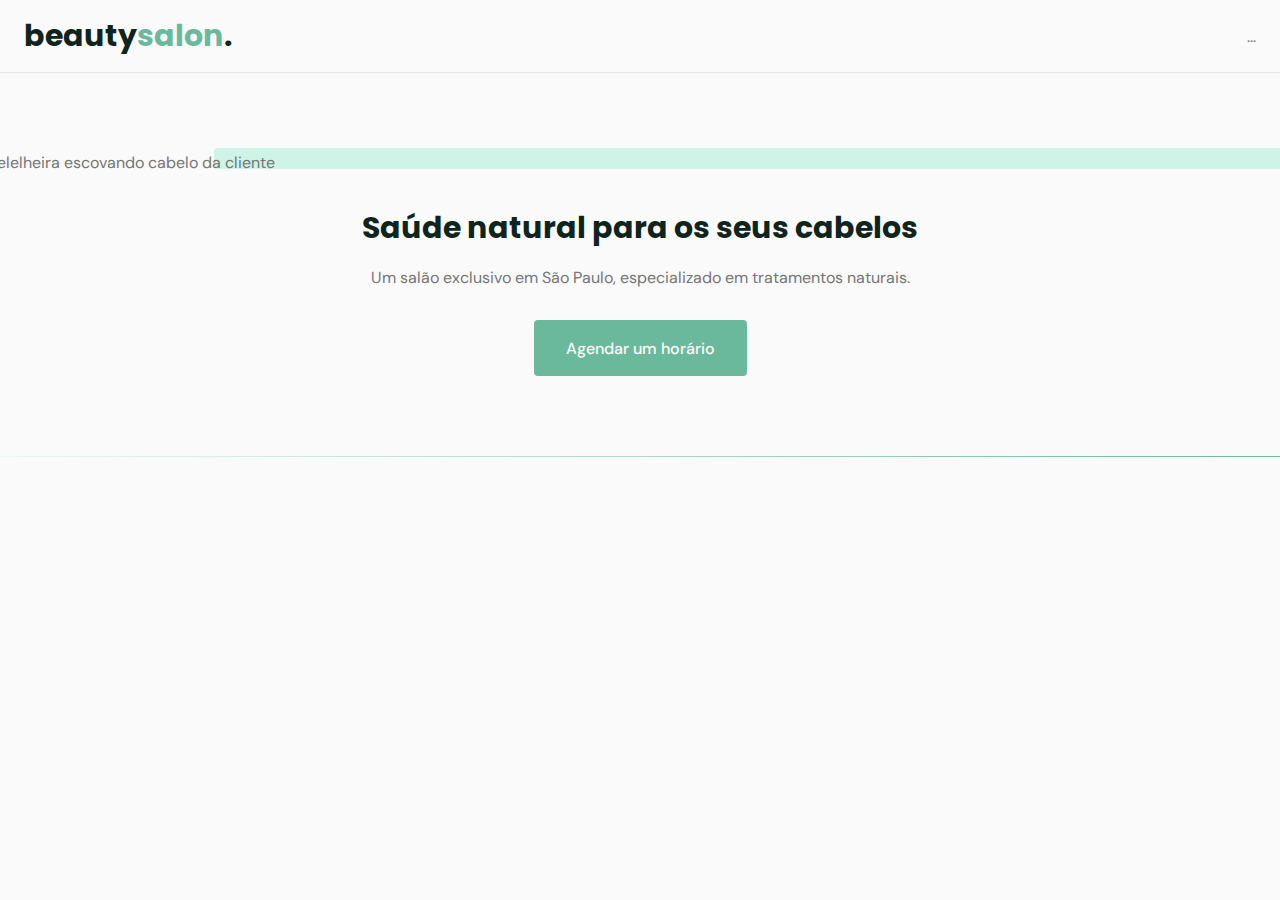
==== index.html @ e167e5af "Criando primeira sessão do site" ====
<!DOCTYPE html>
<html lang="pti_BR">

<head>
  <meta charset="utf-8">
  <meta name="viewport" content="width=device-width">
  <link rel="preconnect" href="https://fonts.googleapis.com">
  <link rel="preconnect" href="https://fonts.gstatic.com" crossorigin>
  <link
    href="https://fonts.googleapis.com/css2?family=DM+Sans:wght@400;500;700&family=Poppins:wght@400;500;700&display=swap"
    rel="stylesheet">
  <link rel="stylesheet" href="style.css">
  <title>OriginSix</title>
</head>

<body>
  <header id="header">
    <nav class="container">
      <a class="logo" href="#">beauty<span>salon</span>.</a>
      <div>...</div>
    </nav>
  </header>
  <main>
    <section class="section" id="home">
      <div class="container grid">
        <div class="image">
        <img src="image/Img.svg" alt="cabelelheira escovando cabelo da cliente">
        </div>
        <div class="text">
          <h1>Saúde natural para os seus cabelos</h1>
          <p>Um salão exclusivo em São Paulo, especializado em tratamentos naturais.</p>
          <a class="button" href="#">Agendar um horário</a>
        </div>
      </div>
    </section>
    <div class="divider-1"></div>
  </main>
</body>

</html>
---- style.css ----
*{margin:0; padding:0; box-sizing:border-box;}

a{
  text-decoration:none;
}

img{
  width:100%; /*ajustando tamanho da imgem ao tamanho do container*/
  height:auto;
}

/**************Variables*************** */
:root{
  /* font-size:100%;[>16px is default<] */
 --header-height: 4.5rem;

  /* colors */
  --hue: 159;
  /* HSL color mode */
  --base-color: hsl(var(--hue) 36% 57%);
  --base-color-second: hsl(var(--hue) 65% 88%);
  --base-color-alt: hsl(var(--hue) 57% 53%);
  --title-color: hsl(var(--hue) 41% 10%);
  --text-color: hsl(0 0% 46%);
  --text-color-light: hsl(0 0% 98%);
  --body-color: hsl(0 0% 98%);
  
}


/**************Base*************** */
body{
  font:400 1rem 'DM Sans',sans-serif;
  color: var(--text-color);
  background:var(--body-color);
  -webkit-font-smoothing:antialiesed;
}
h1{
  font:700 1.875rem 'Poppins', sans-serif;
  color: var(--title-color);
  -webkit-font-smoothing:auto;
}

.button{
  background-color: var(--base-color); 
  color: var(--text-color-light);
  height: 3.5rem;
  display:inline-flex;
  align-items: center;
  padding: 0 2rem;
  border-radius: 0.25rem;
  font: 500 1rem 'DM Sans', sans-serif;
  transition: background 0.3s;
}

.button:hover{
  background: var(--base-color-alt);
}

.divider-1{
  height: 1px;
  background: linear-gradient(
    270deg,
    hsla(var(--hue),36%,57%,1) 0%,
    hsla(var(--hue),65%, 88%,0.34) 100%
  );
}

/**************Layout*************** */
.container{
  /* primeira forma de aplicar margins nas laterais */
  /* width:90%;[>limitando a largura geral do page<] */
  /* margin:0 auto;[>ajustando as margens em relação ao width de 90px<] */

  width:100%;
  margin-left:1.5rem;/*resultado obtido ao dividir 24px pelo tamanho default da pagina 16px*/
  margin-right:1.5rem;
}

.grid{
  display: grid;
  gap: 2rem;
}

.section{
  padding: 5rem 0;
}
#header{
  border-bottom: 1px solid #e4e4e4;
  margin-bottom: 2rem;
  display: flex;

  width: 100%;
  position: fixed;
  top: 0;
  left: 0;
  z-index: 100;
  background: var(--body-color);
}

nav{
  display:flex;
  justify-content:space-between;
  align-items:center; /*alinhando items do header*/
  height:var(--header-height);/*altura relativa ao tamanho de font default da paging 16px*/
  width: 100%;
}

.logo{

  font:700 1.875rem 'Poppins', sans-serif;
  color: var(--title-color);
}

.logo span{
  color: var(--base-color);
}

main{
  margin-top: var(--header-height);
}

/**************Home*************** */
#home{

  overflow: hidden;/*elimina a barra de rolagem horizontal*/
}
#home .container{
  margin: 0;
}

#home .image{
  position:relative;
}

#home .image::before{
  content: '';
  height: 100%;
  width: 100%;
  background: var(--base-color-second);
  position: absolute;
  top: -16.8%;
  left: 16.7%;
  z-index: 0;
}

#home .image img{
  position: relative;
  right: 2.93rem;
}

#home .image img, 
#home .image::before{
  border-radius:0.25rem;
}

#home .text{
  margin-left: 1.5rem;
  margin-right: 1.5rem;
  text-align: center;
}

#home .text h1{
  margin-bottom: 1rem;
}

#home .text p{
  margin-bottom:2rem;
}
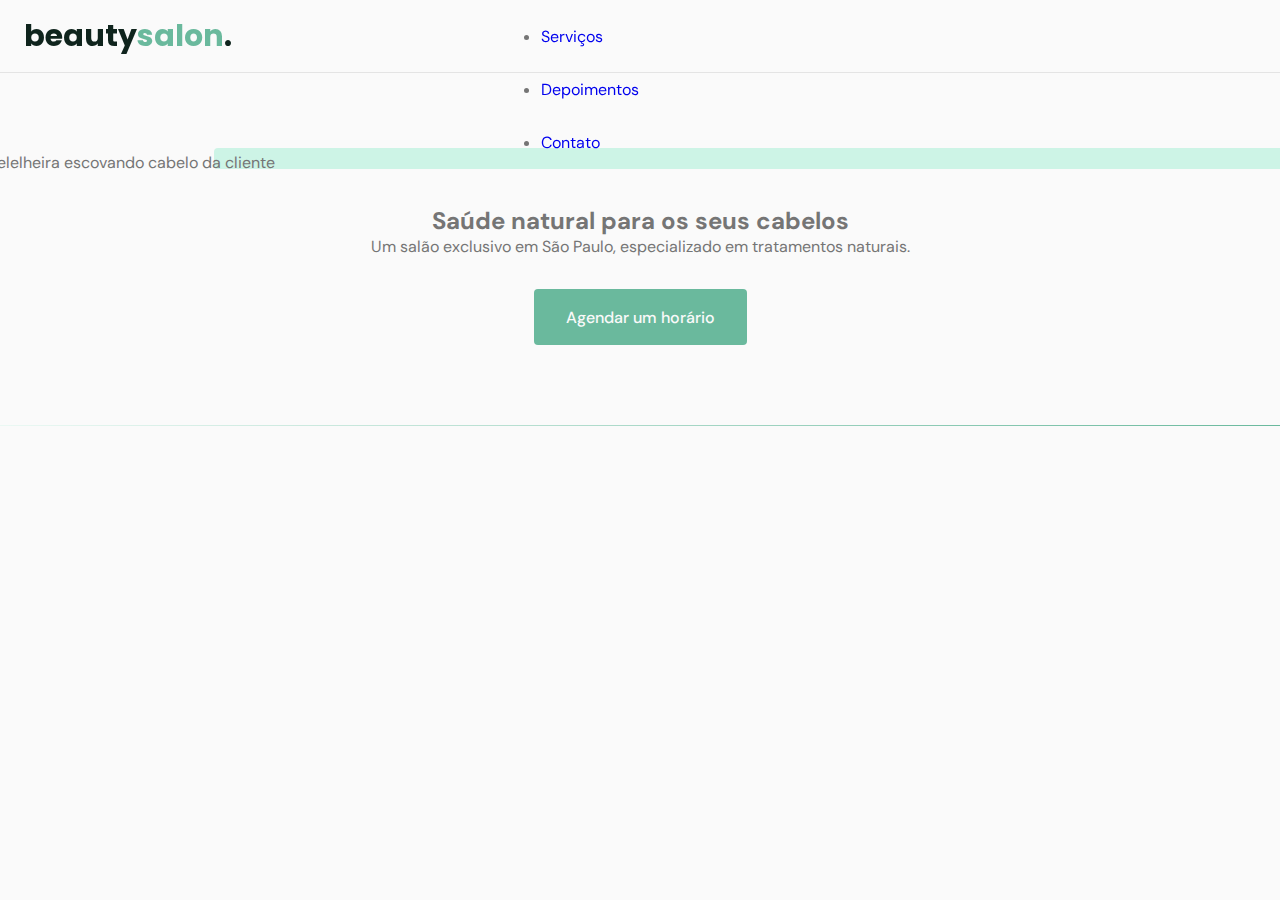
==== commit 391f2439: "criando menu de navegação,importando via css icons um divisor de página e duas sections" ====
--- a/index.html
+++ b/index.html
@@ -9,6 +9,7 @@
   <link
     href="https://fonts.googleapis.com/css2?family=DM+Sans:wght@400;500;700&family=Poppins:wght@400;500;700&display=swap"
     rel="stylesheet">
+    <link rel="stylesheet" href="assets/fonts/style.css">
   <link rel="stylesheet" href="style.css">
   <title>OriginSix</title>
 </head>
@@ -17,23 +18,41 @@
   <header id="header">
     <nav class="container">
       <a class="logo" href="#">beauty<span>salon</span>.</a>
-      <div>...</div>
+      <div class="menu">
+        <!-- atalho emmet-> ul>li*5a -->
+        <ul class="grid">
+          <li><a class="title" href="#home">Início</a></li>
+          <li><a class="title" href="#about">Sobre</a></li>
+          <li><a class="title" href="#services">Serviços</a></li>
+          <li><a class="title" href="#testimanials">Depoimentos</a></li>
+          <li><a class="title" href="#contact">Contato</a></li>
+        </ul>
+      </div>
+      <div class="icon-menu toggle"></div>
+        <div class="icon-close toggle"></div>
     </nav>
   </header>
   <main>
     <section class="section" id="home">
       <div class="container grid">
         <div class="image">
-        <img src="image/Img.svg" alt="cabelelheira escovando cabelo da cliente">
+        <img src="assets/image/Img.svg" alt="cabelelheira escovando cabelo da cliente">
         </div>
         <div class="text">
-          <h1>Saúde natural para os seus cabelos</h1>
+          <h2 class="title">Saúde natural para os seus cabelos</h2>
           <p>Um salão exclusivo em São Paulo, especializado em tratamentos naturais.</p>
-          <a class="button" href="#">Agendar um horário</a>
+          <a class="button button" href="#">Agendar um horário</a>
         </div>
       </div>
     </section>
     <div class="divider-1"></div>
+    <!--atalho emmet -> section.section#about>.container.grid -->
+    <section id="about" class="section">
+      <div class="container grid"></div>
+    </section>
+    <section id="services" class="section">
+      <div class="container grid"></div>
+    </section>
   </main>
 </body>
 
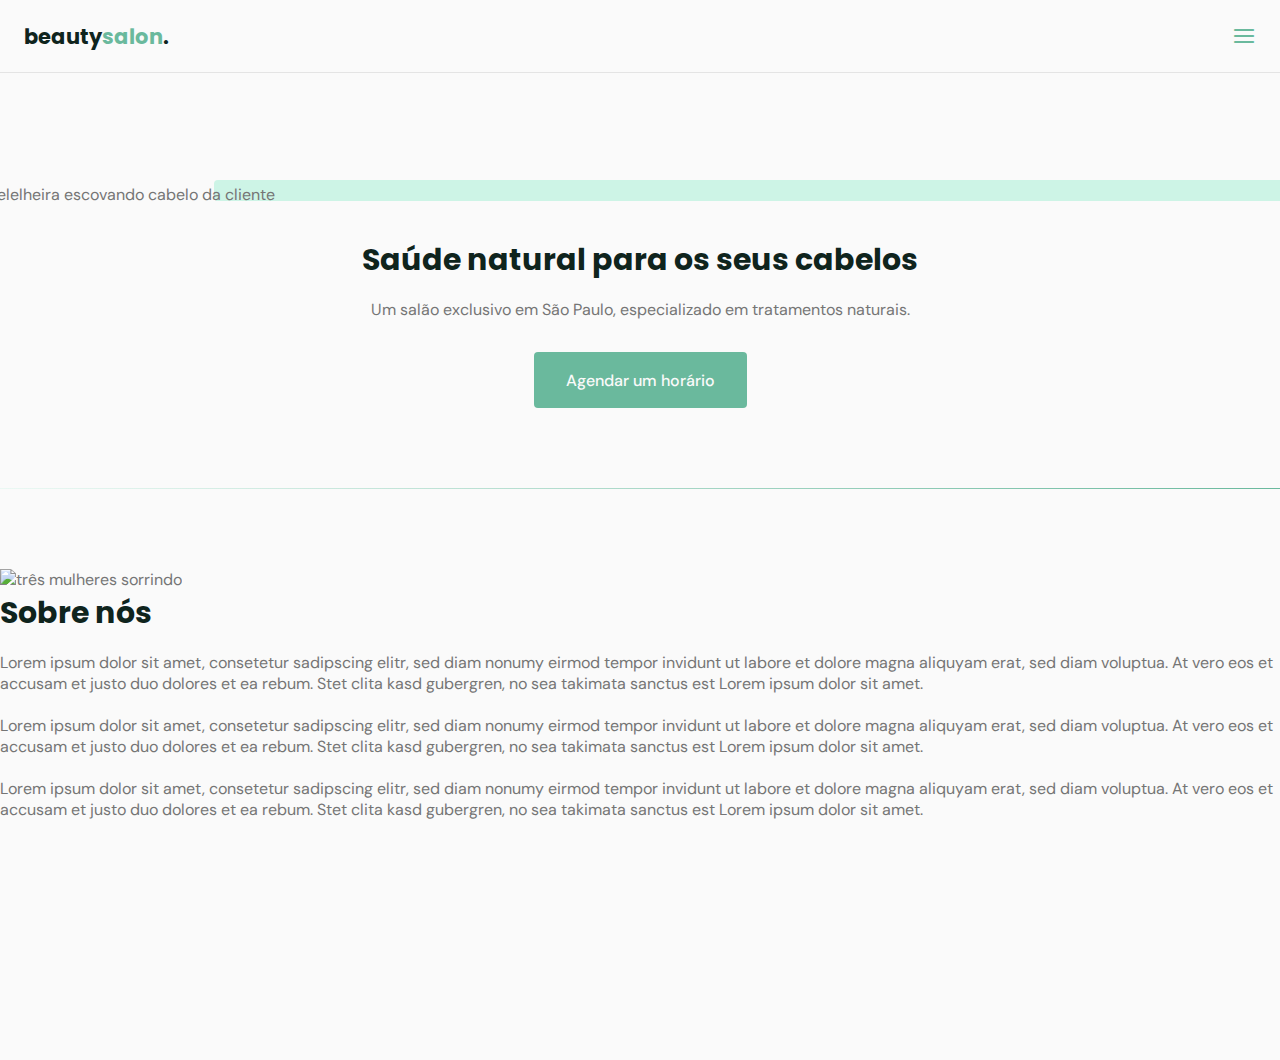
==== commit a2a57cb9: "criando novas sections e importando img" ====
--- a/index.html
+++ b/index.html
@@ -1,59 +1,76 @@
 <!DOCTYPE html>
 <html lang="pti_BR">
 
-<head>
-  <meta charset="utf-8">
-  <meta name="viewport" content="width=device-width">
-  <link rel="preconnect" href="https://fonts.googleapis.com">
-  <link rel="preconnect" href="https://fonts.gstatic.com" crossorigin>
-  <link
-    href="https://fonts.googleapis.com/css2?family=DM+Sans:wght@400;500;700&family=Poppins:wght@400;500;700&display=swap"
-    rel="stylesheet">
+  <head>
+    <meta charset="utf-8">
+    <meta name="viewport" content="width=device-width">
+    <link rel="preconnect" href="https://fonts.googleapis.com">
+    <link rel="preconnect" href="https://fonts.gstatic.com" crossorigin>
+    <link
+      href="https://fonts.googleapis.com/css2?family=DM+Sans:wght@400;500;700&family=Poppins:wght@400;500;700&display=swap"
+      rel="stylesheet">
     <link rel="stylesheet" href="assets/fonts/style.css">
-  <link rel="stylesheet" href="style.css">
-  <title>OriginSix</title>
-</head>
+    <link rel="stylesheet" href="style.css">
+    <title>OriginSix</title>
+  </head>
 
-<body>
-  <header id="header">
-    <nav class="container">
-      <a class="logo" href="#">beauty<span>salon</span>.</a>
-      <div class="menu">
-        <!-- atalho emmet-> ul>li*5a -->
-        <ul class="grid">
-          <li><a class="title" href="#home">Início</a></li>
-          <li><a class="title" href="#about">Sobre</a></li>
-          <li><a class="title" href="#services">Serviços</a></li>
-          <li><a class="title" href="#testimanials">Depoimentos</a></li>
-          <li><a class="title" href="#contact">Contato</a></li>
-        </ul>
-      </div>
-      <div class="icon-menu toggle"></div>
+  <body>
+    <header id="header">
+      <nav class="container">
+        <a class="logo" href="#">beauty<span>salon</span>.</a>
+        <div class="menu">
+          <!-- atalho emmet-> ul>li*5a -->
+          <ul class="grid">
+            <li><a class="title" href="#home">Início</a></li>
+            <li><a class="title" href="#about">Sobre</a></li>
+            <li><a class="title" href="#services">Serviços</a></li>
+            <li><a class="title" href="#testimanials">Depoimentos</a></li>
+            <li><a class="title" href="#contact">Contato</a></li>
+          </ul>
+        </div>
+        <div class="icon-menu toggle"></div>
         <div class="icon-close toggle"></div>
-    </nav>
-  </header>
-  <main>
-    <section class="section" id="home">
-      <div class="container grid">
+      </nav>
+    </header>
+    <main>
+      <section class="section" id="home">
+        <div class="container grid">
+          <div class="image">
+            <img src="https://images.unsplash.com/photo-1562322140-8baeececf3df?ixlib=rb-1.2.1&ixid=MnwxMjA3fDB8MHxwaG90by1wYWdlfHx8fGVufDB8fHx8&auto=format&fit=crop&w=869&q=80" alt="cabelelheira escovando cabelo da cliente">
+          </div>
+          <div class="text">
+            <h2 class="title">Saúde natural para os seus cabelos</h2>
+            <p>Um salão exclusivo em São Paulo, especializado em tratamentos naturais.</p>
+            <a class="button button" href="#">Agendar um horário</a>
+          </div>
+        </div>
+      </section>
+      <div class="divider-1"></div>
+      <!--atalho emmet -> section.section#about>.container.grid -->
+      <section id="about" class="section">
+        <div class="container grid"></div>
         <div class="image">
-        <img src="assets/image/Img.svg" alt="cabelelheira escovando cabelo da cliente">
+          <img src="https://images.unsplash.com/photo-1559599101-f09722fb4948?ixlib=rb-1.2.1&ixid=MnwxMjA3fDB8MHxwaG90by1wYWdlfHx8fGVufDB8fHx8&auto=format&fit=crop&w=869&q=80" alt="três mulheres sorrindo">
         </div>
         <div class="text">
-          <h2 class="title">Saúde natural para os seus cabelos</h2>
-          <p>Um salão exclusivo em São Paulo, especializado em tratamentos naturais.</p>
-          <a class="button button" href="#">Agendar um horário</a>
+          <h2 class="title">Sobre nós</h2>
+          <p>
+            Lorem ipsum dolor sit amet, consetetur sadipscing elitr, sed diam nonumy eirmod tempor invidunt ut labore et dolore magna aliquyam erat, sed diam voluptua. At vero eos et accusam et justo duo dolores et ea rebum. Stet clita kasd gubergren, no sea takimata sanctus est Lorem ipsum dolor sit amet.
+          </p>
+          <br>
+          <p>
+            Lorem ipsum dolor sit amet, consetetur sadipscing elitr, sed diam nonumy eirmod tempor invidunt ut labore et dolore magna aliquyam erat, sed diam voluptua. At vero eos et accusam et justo duo dolores et ea rebum. Stet clita kasd gubergren, no sea takimata sanctus est Lorem ipsum dolor sit amet.
+          </p>
+          <br>
+          <p>
+            Lorem ipsum dolor sit amet, consetetur sadipscing elitr, sed diam nonumy eirmod tempor invidunt ut labore et dolore magna aliquyam erat, sed diam voluptua. At vero eos et accusam et justo duo dolores et ea rebum. Stet clita kasd gubergren, no sea takimata sanctus est Lorem ipsum dolor sit amet.
+          </p>
         </div>
-      </div>
-    </section>
-    <div class="divider-1"></div>
-    <!--atalho emmet -> section.section#about>.container.grid -->
-    <section id="about" class="section">
-      <div class="container grid"></div>
-    </section>
-    <section id="services" class="section">
-      <div class="container grid"></div>
-    </section>
-  </main>
-</body>
-
-</html>+      </section>
+      <section id="services" class="section">
+        <div class="container grid"></div>
+      </section>
+    </main>
+    <script src="main.js"></script>
+  </body>
+</html>
--- a/assets/fonts/style.css
+++ b/assets/fonts/style.css
@@ -0,0 +1,63 @@
+@font-face {
+  font-family: 'icomoon';
+  src:  url('fonts/icomoon.eot?betqq4');
+  src:  url('fonts/icomoon.eot?betqq4#iefix') format('embedded-opentype'),
+    url('fonts/icomoon.ttf?betqq4') format('truetype'),
+    url('fonts/icomoon.woff?betqq4') format('woff'),
+    url('fonts/icomoon.svg?betqq4#icomoon') format('svg');
+  font-weight: normal;
+  font-style: normal;
+  font-display: block;
+}
+
+[class^="icon-"], [class*=" icon-"] {
+  /* use !important to prevent issues with browser extensions that change fonts */
+  font-family: 'icomoon' !important;
+  speak: never;
+  font-style: normal;
+  font-weight: normal;
+  font-variant: normal;
+  text-transform: none;
+  line-height: 1;
+
+  /* Better Font Rendering =========== */
+  -webkit-font-smoothing: antialiased;
+  -moz-osx-font-smoothing: grayscale;
+}
+
+.icon-phone:before {
+  content: "\e900";
+}
+.icon-map-pin:before {
+  content: "\e901";
+}
+.icon-mail:before {
+  content: "\e902";
+}
+.icon-whatsapp:before {
+  content: "\e903";
+}
+.icon-instagram:before {
+  content: "\e904";
+}
+.icon-facebook:before {
+  content: "\e905";
+}
+.icon-youtube:before {
+  content: "\e906";
+}
+.icon-woman-hair:before {
+  content: "\e907";
+}
+.icon-trim:before {
+  content: "\e908";
+}
+.icon-cosmetic:before {
+  content: "\e909";
+}
+.icon-close:before {
+  content: "\e90a";
+}
+.icon-menu:before {
+  content: "\e90b";
+}
--- a/style.css
+++ b/style.css
@@ -7,6 +7,10 @@
 img{
   width:100%; /*ajustando tamanho da imgem ao tamanho do container*/
   height:auto;
+}
+
+ul{
+  list-style: none;
 }
 
 /**************Variables*************** */
@@ -35,7 +39,7 @@
   background:var(--body-color);
   -webkit-font-smoothing:antialiesed;
 }
-h1{
+.title{
   font:700 1.875rem 'Poppins', sans-serif;
   color: var(--title-color);
   -webkit-font-smoothing:auto;
@@ -72,7 +76,6 @@
   /* width:90%;[>limitando a largura geral do page<] */
   /* margin:0 auto;[>ajustando as margens em relação ao width de 90px<] */
 
-  width:100%;
   margin-left:1.5rem;/*resultado obtido ao dividir 24px pelo tamanho default da pagina 16px*/
   margin-right:1.5rem;
 }
@@ -85,11 +88,15 @@
 .section{
   padding: 5rem 0;
 }
+.section .title {
+  margin-bottom: 1rem;
+}
+
 #header{
   border-bottom: 1px solid #e4e4e4;
   margin-bottom: 2rem;
   display: flex;
-
+  
   width: 100%;
   position: fixed;
   top: 0;
@@ -98,6 +105,27 @@
   background: var(--body-color);
 }
 
+
+
+/***************************Logo*****************************/
+
+.logo{
+
+  font:700 1.31rem 'Poppins', sans-serif;
+  color: var(--title-color);
+}
+
+.logo span{
+  color: var(--base-color);
+ }
+
+ main {
+  margin-top: calc(var(--header-height) + 2rem);
+}
+
+
+/*************************Navegation*************************/
+
 nav{
   display:flex;
   justify-content:space-between;
@@ -106,20 +134,91 @@
   width: 100%;
 }
 
-.logo{
-
-  font:700 1.875rem 'Poppins', sans-serif;
-  color: var(--title-color);
-}
-
-.logo span{
+
+
+nav ul li{
+  text-align:center;
+}
+
+nav ul li a{
+  transition: color 0.2s;
+  position: relative;
+}
+
+nav ul li a:hover{
+  color:var(--base-color);
+}
+
+nav ul li a::after{/*criando barra bottom menu*/
+  content:"";/*sempre usar content com pseudo elemente*/
+  width:0;
+  height: 2px;
+  background:var(--base-color);
+
+  position:absolute;
+  left:0;
+  bottom:-1rem;  
+  transition:width 0.2s;
+}
+
+nav ul li a:hover::after{
+  width:100%;
+}
+  
+nav .menu{
+  opacity:0;
+  visibility: hidden;
+}
+/***************show menu*****************/
+nav.show .menu{ 
+/*atriguindo valor de uma class a uma tag -> nav.show sem espaço*/
+/*acessando uma class dentro de da tag -> nav .show  com espaço*/
+  opacity:1;
+  visibility:visible;
+
+  background:var(--body-color);
+
+  height:100vh;
+  width:100vw;
+
+  position:fixed;
+  top: 0;
+  left: 0;
+
+  display: grid;
+  place-content: center;
+}
+
+nav.show .menu{
+  display: grid;
+  place-content: center;
+}
+
+show.nav ul.grid{
+  gap:4rem;
+}
+
+/************toggle menu*************/
+
+.toggle{
   color: var(--base-color);
-}
-
-main{
-  margin-top: var(--header-height);
-}
-
+  font-size: 1.5rem;
+  cursor: pointer;
+}
+
+nav .icon-close{
+  visibility:hidden;
+  opacity: 0;
+
+  position: absolute;
+  top: -1.5rem;
+  right:1.5rem;
+}
+
+nav.show div.icon-close{
+  visibility:visible;
+  opacity: 1;
+}
 /**************Home*************** */
 #home{
 
@@ -166,4 +265,4 @@
 
 #home .text p{
   margin-bottom:2rem;
-}+}
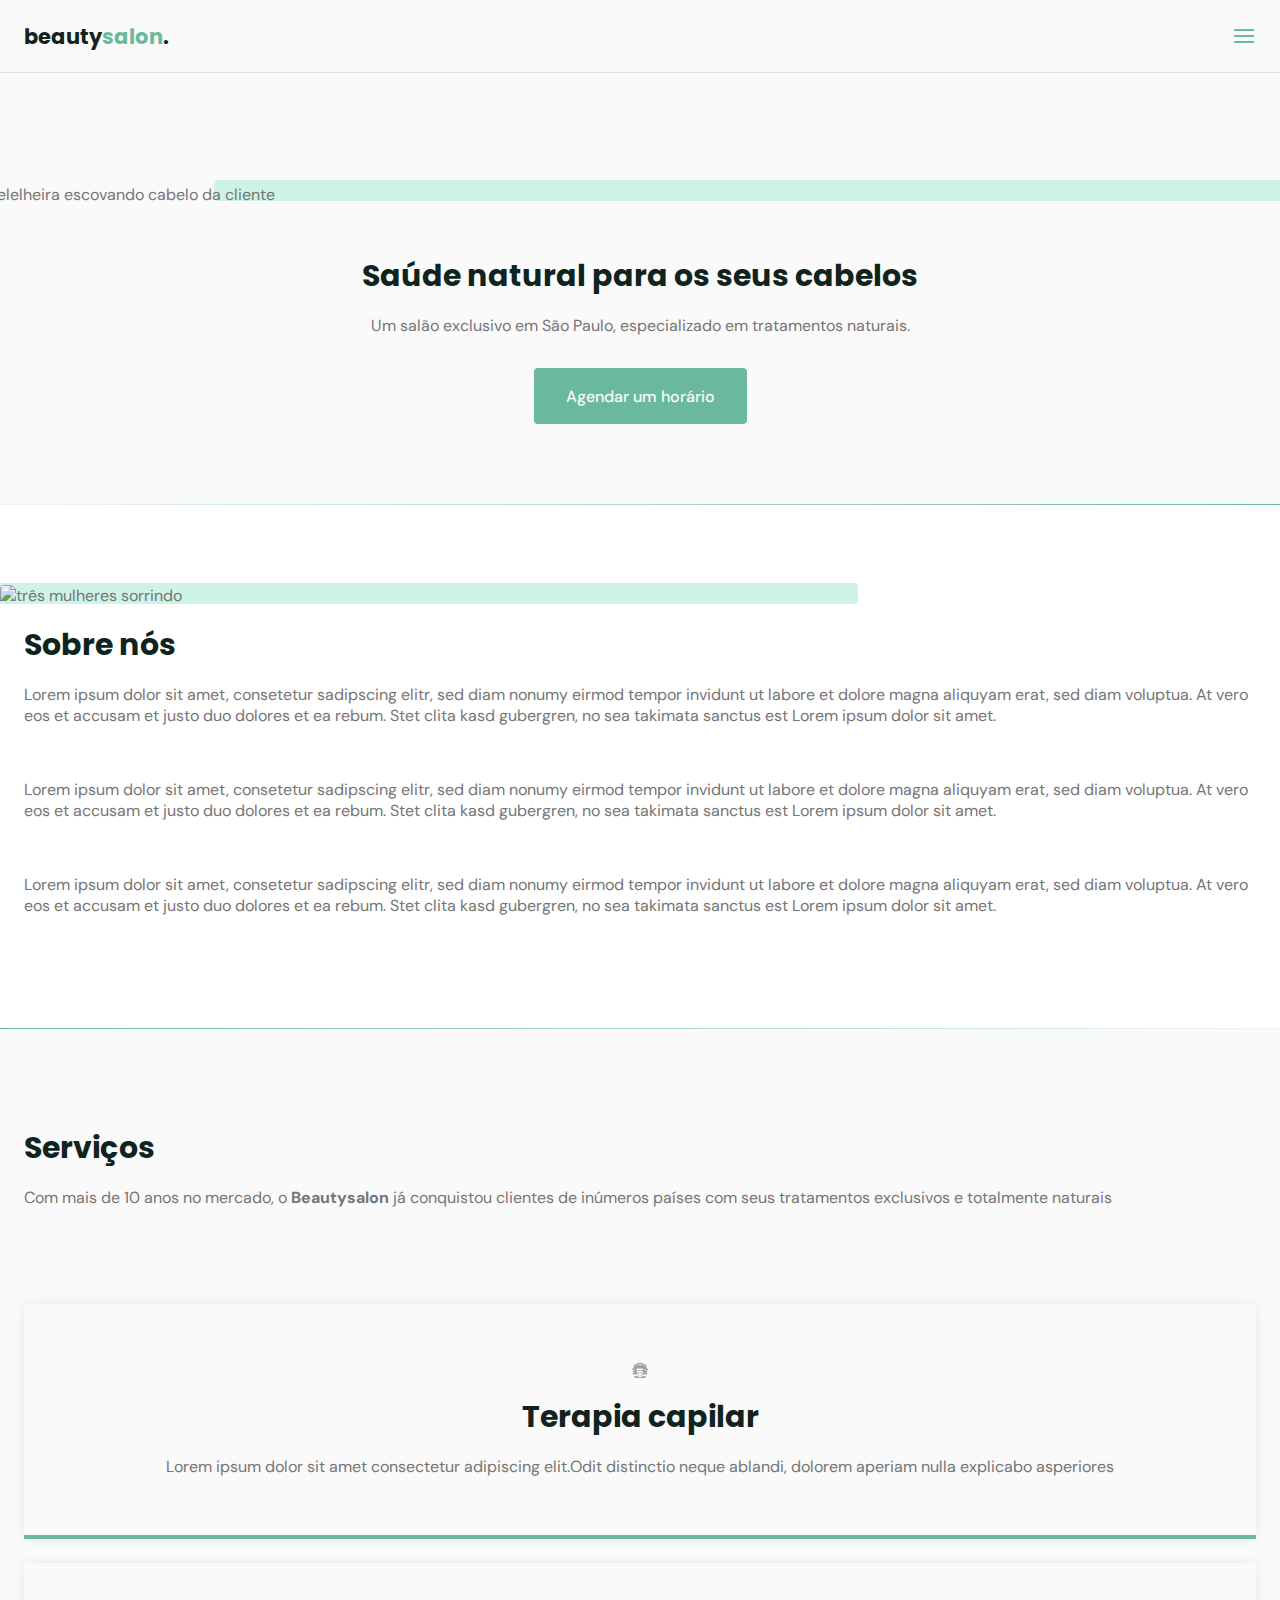
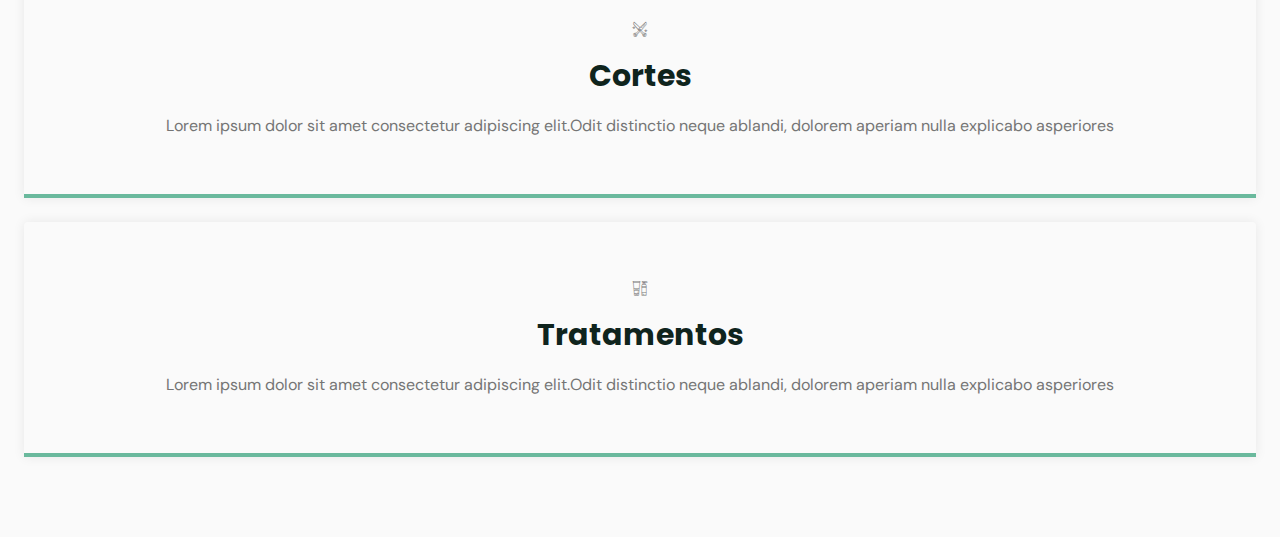
==== commit 5308fbaa: "reestruturando estrutura do cod" ====
--- a/index.html
+++ b/index.html
@@ -36,7 +36,9 @@
       <section class="section" id="home">
         <div class="container grid">
           <div class="image">
-            <img src="https://images.unsplash.com/photo-1562322140-8baeececf3df?ixlib=rb-1.2.1&ixid=MnwxMjA3fDB8MHxwaG90by1wYWdlfHx8fGVufDB8fHx8&auto=format&fit=crop&w=869&q=80" alt="cabelelheira escovando cabelo da cliente">
+            <img
+              src="https://images.unsplash.com/photo-1562322140-8baeececf3df?ixlib=rb-1.2.1&ixid=MnwxMjA3fDB8MHxwaG90by1wYWdlfHx8fGVufDB8fHx8&auto=format&fit=crop&w=869&q=80"
+              alt="cabelelheira escovando cabelo da cliente">
           </div>
           <div class="text">
             <h2 class="title">Saúde natural para os seus cabelos</h2>
@@ -50,27 +52,68 @@
       <section id="about" class="section">
         <div class="container grid"></div>
         <div class="image">
-          <img src="https://images.unsplash.com/photo-1559599101-f09722fb4948?ixlib=rb-1.2.1&ixid=MnwxMjA3fDB8MHxwaG90by1wYWdlfHx8fGVufDB8fHx8&auto=format&fit=crop&w=869&q=80" alt="três mulheres sorrindo">
+          <img
+            src="https://images.unsplash.com/photo-1559599101-f09722fb4948?ixlib=rb-1.2.1&ixid=MnwxMjA3fDB8MHxwaG90by1wYWdlfHx8fGVufDB8fHx8&auto=format&fit=crop&w=869&q=80"
+            alt="três mulheres sorrindo">
         </div>
         <div class="text">
           <h2 class="title">Sobre nós</h2>
           <p>
-            Lorem ipsum dolor sit amet, consetetur sadipscing elitr, sed diam nonumy eirmod tempor invidunt ut labore et dolore magna aliquyam erat, sed diam voluptua. At vero eos et accusam et justo duo dolores et ea rebum. Stet clita kasd gubergren, no sea takimata sanctus est Lorem ipsum dolor sit amet.
+            Lorem ipsum dolor sit amet, consetetur sadipscing elitr, sed diam nonumy eirmod tempor invidunt ut labore et
+            dolore magna aliquyam erat, sed diam voluptua. At vero eos et accusam et justo duo dolores et ea rebum. Stet
+            clita kasd gubergren, no sea takimata sanctus est Lorem ipsum dolor sit amet.
           </p>
           <br>
           <p>
-            Lorem ipsum dolor sit amet, consetetur sadipscing elitr, sed diam nonumy eirmod tempor invidunt ut labore et dolore magna aliquyam erat, sed diam voluptua. At vero eos et accusam et justo duo dolores et ea rebum. Stet clita kasd gubergren, no sea takimata sanctus est Lorem ipsum dolor sit amet.
+            Lorem ipsum dolor sit amet, consetetur sadipscing elitr, sed diam nonumy eirmod tempor invidunt ut labore et
+            dolore magna aliquyam erat, sed diam voluptua. At vero eos et accusam et justo duo dolores et ea rebum. Stet
+            clita kasd gubergren, no sea takimata sanctus est Lorem ipsum dolor sit amet.
           </p>
           <br>
           <p>
-            Lorem ipsum dolor sit amet, consetetur sadipscing elitr, sed diam nonumy eirmod tempor invidunt ut labore et dolore magna aliquyam erat, sed diam voluptua. At vero eos et accusam et justo duo dolores et ea rebum. Stet clita kasd gubergren, no sea takimata sanctus est Lorem ipsum dolor sit amet.
+            Lorem ipsum dolor sit amet, consetetur sadipscing elitr, sed diam nonumy eirmod tempor invidunt ut labore et
+            dolore magna aliquyam erat, sed diam voluptua. At vero eos et accusam et justo duo dolores et ea rebum. Stet
+            clita kasd gubergren, no sea takimata sanctus est Lorem ipsum dolor sit amet.
           </p>
         </div>
       </section>
-      <section id="services" class="section">
-        <div class="container grid"></div>
+
+      <div class="divider-2"></div>
+
+      <section class="section" id="services">
+        <div class="container grid">
+          <header>
+            <h2 class="title">Serviços</h2>
+            <p>
+              Com mais de 10 anos no mercado, o <strong>Beautysalon</strong> já conquistou clientes de inúmeros países com seus 
+              tratamentos exclusivos e totalmente naturais
+            </p>
+          </header>
+
+          <div class="cards grid">
+
+            <div class="card">
+              <div class="icon-woman-hair"></div>
+              <h3 class="title">Terapia capilar</h3>
+              <p>Lorem ipsum dolor sit amet consectetur adipiscing elit.Odit distinctio neque ablandi, dolorem aperiam nulla explicabo asperiores</p>
+            </div>
+
+            <div class="card">
+              <div class="icon-trim"></div>
+              <h3 class="title">Cortes</h3>
+              <p>Lorem ipsum dolor sit amet consectetur adipiscing elit.Odit distinctio neque ablandi, dolorem aperiam nulla explicabo asperiores</p>
+            </div>
+
+            <div class="card">
+              <div class="icon-cosmetic"></div>
+              <h3 class="title">Tratamentos</h3>
+              <p>Lorem ipsum dolor sit amet consectetur adipiscing elit.Odit distinctio neque ablandi, dolorem aperiam nulla explicabo asperiores</p>
+            </div>
+          </div>
+        </div>
       </section>
     </main>
     <script src="main.js"></script>
   </body>
+
 </html>
--- a/style.css
+++ b/style.css
@@ -8,7 +8,7 @@
   width:100%; /*ajustando tamanho da imgem ao tamanho do container*/
   height:auto;
 }
-
+  
 ul{
   list-style: none;
 }
@@ -69,6 +69,14 @@
     hsla(var(--hue),65%, 88%,0.34) 100%
   );
 }
+.divider-2{
+  height: 1px;
+  background: linear-gradient(
+    270deg,
+    hsla(var(--hue),65%, 88%,0.34),
+    hsla(var(--hue),36%,57%,1) 
+  );
+}
 
 /**************Layout*************** */
 .container{
@@ -89,7 +97,16 @@
   padding: 5rem 0;
 }
 .section .title {
+  margin-top:1rem;
   margin-bottom: 1rem;
+}
+
+.section header{
+  margin-bottom:4rem;
+}
+
+.section header strong{
+  color:--base-color;
 }
 
 #header{
@@ -211,7 +228,7 @@
   opacity: 0;
 
   position: absolute;
-  top: -1.5rem;
+  top: 1.5rem;
   right:1.5rem;
 }
 
@@ -266,3 +283,64 @@
 #home .text p{
   margin-bottom:2rem;
 }
+
+/*******************About********************/
+
+#about{
+  background-color: white;
+}
+
+#about .container{
+  margin: 0;
+}
+
+#about .image{
+  position:relative;
+}
+
+#about .image::before{
+  content: '';
+  height: 100%;
+  width: 100%;
+  background: var(--base-color-second);
+  position: absolute;
+  top: -8.3%;
+  left: -33%;
+  z-index: 0;
+}
+
+#about .image img{
+  position: relative;
+}
+
+#about .image img, 
+#about .image::before{
+  border-radius:0.25rem;
+}
+
+#about .text{
+  margin-left: 1.5rem;
+  margin-right: 1.5rem;
+}
+
+#about .text h1{
+  margin-bottom: 1rem;
+}
+
+#about .text p{
+  margin-bottom:2rem;
+}
+
+/*******************Services********************/
+
+.cards.grid{
+  gap:1.5rem;
+}
+
+.card{
+  padding:3.625rem 2rem;
+  box-shadow:0px 0px 12px rgba(0,0,0,0.08);
+  border-bottom:.25rem solid var(--base-color);
+  border-radius:0.25rem 0.25rem 0 0;
+  text-align:center;
+}
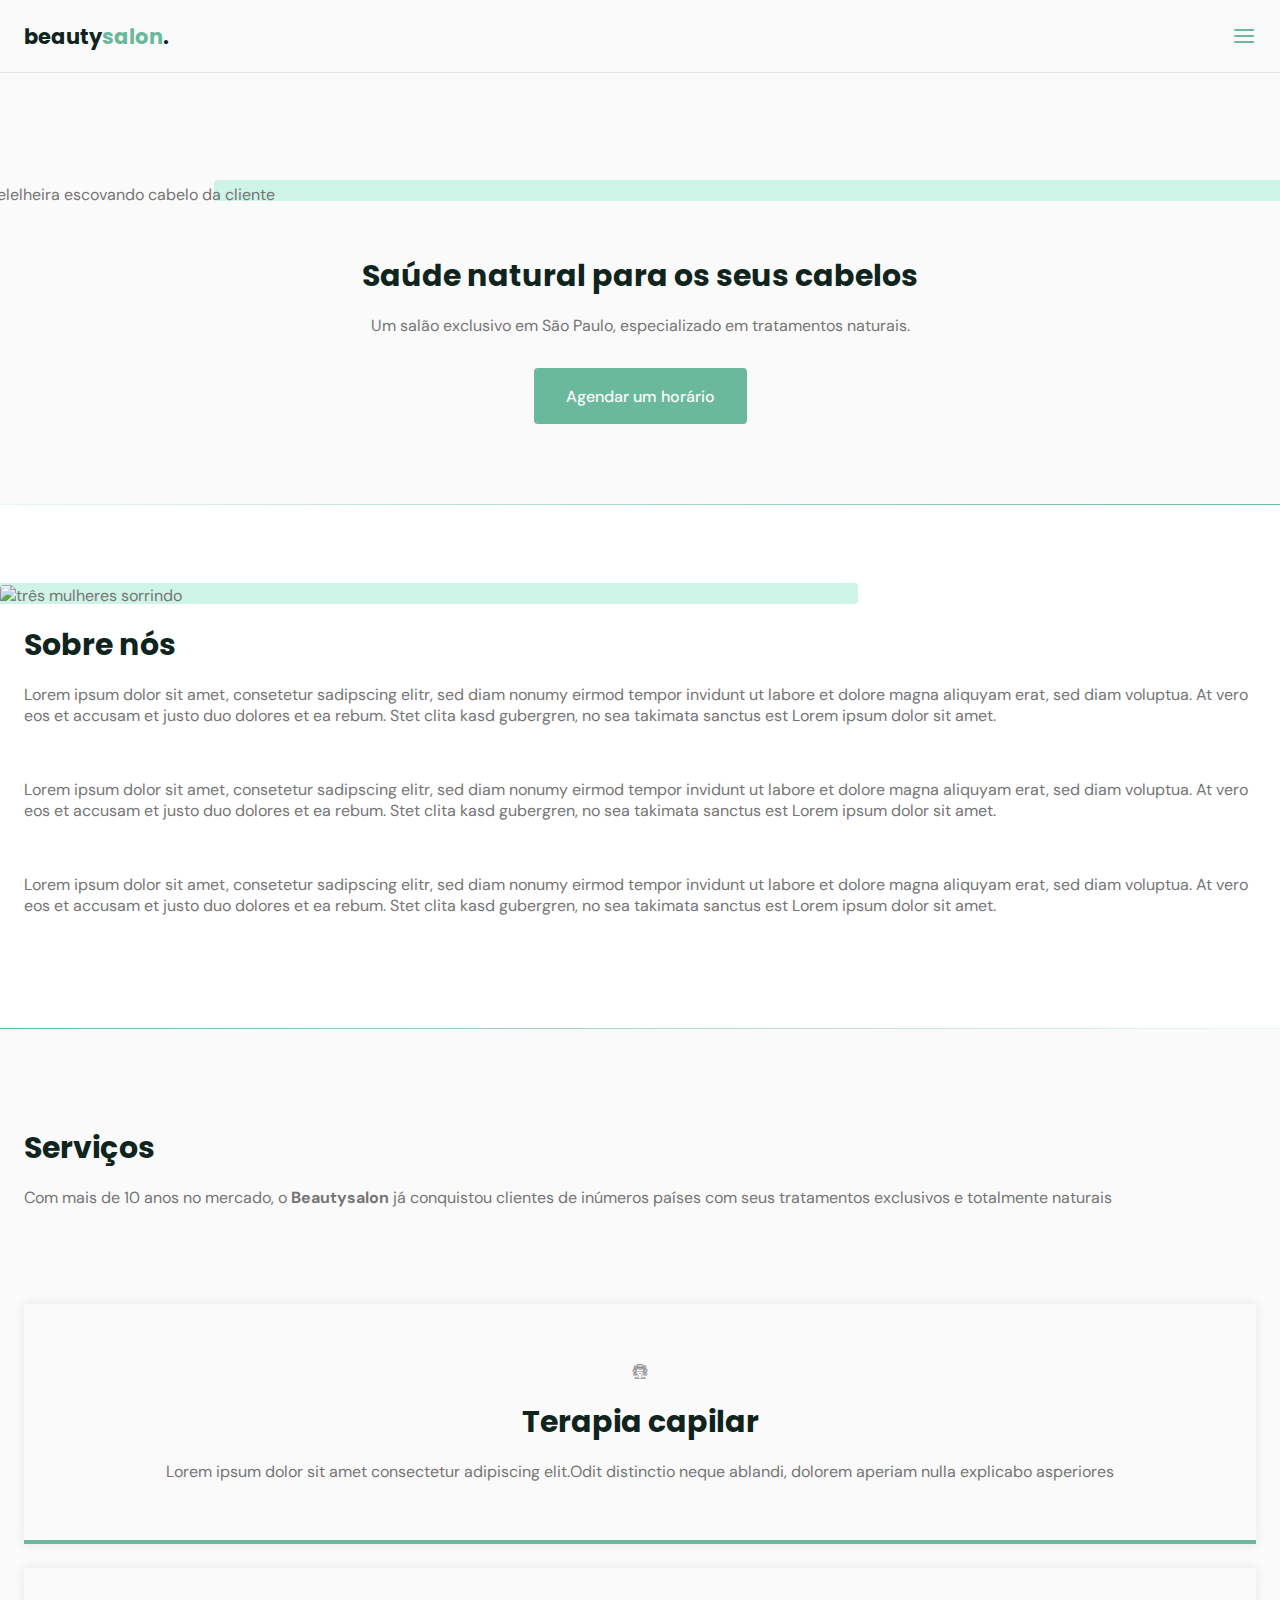
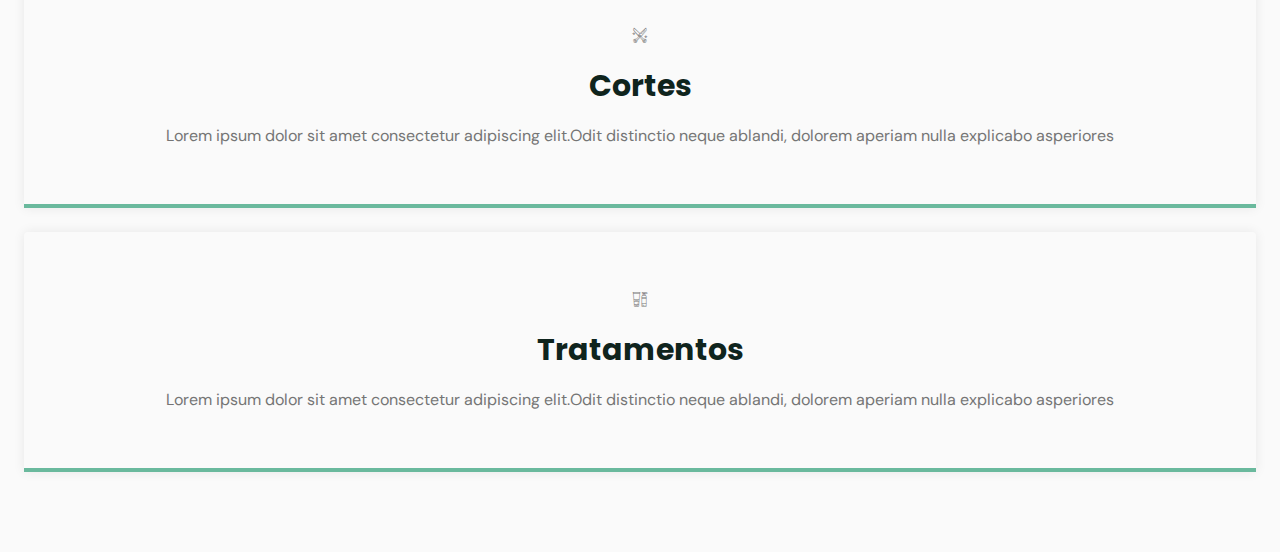
==== commit 253ceda4: "criando nova section e seus respectivos cards" ====
--- a/index.html
+++ b/index.html
@@ -36,7 +36,7 @@
       <section class="section" id="home">
         <div class="container grid">
           <div class="image">
-            <img
+            <img 
               src="https://images.unsplash.com/photo-1562322140-8baeececf3df?ixlib=rb-1.2.1&ixid=MnwxMjA3fDB8MHxwaG90by1wYWdlfHx8fGVufDB8fHx8&auto=format&fit=crop&w=869&q=80"
               alt="cabelelheira escovando cabelo da cliente">
           </div>
@@ -93,19 +93,19 @@
           <div class="cards grid">
 
             <div class="card">
-              <div class="icon-woman-hair"></div>
+              <i class="icon-woman-hair"></i>
               <h3 class="title">Terapia capilar</h3>
               <p>Lorem ipsum dolor sit amet consectetur adipiscing elit.Odit distinctio neque ablandi, dolorem aperiam nulla explicabo asperiores</p>
             </div>
 
             <div class="card">
-              <div class="icon-trim"></div>
+              <i class="icon-trim"></i>
               <h3 class="title">Cortes</h3>
               <p>Lorem ipsum dolor sit amet consectetur adipiscing elit.Odit distinctio neque ablandi, dolorem aperiam nulla explicabo asperiores</p>
             </div>
 
             <div class="card">
-              <div class="icon-cosmetic"></div>
+              <i class="icon-cosmetic"></i>
               <h3 class="title">Tratamentos</h3>
               <p>Lorem ipsum dolor sit amet consectetur adipiscing elit.Odit distinctio neque ablandi, dolorem aperiam nulla explicabo asperiores</p>
             </div>
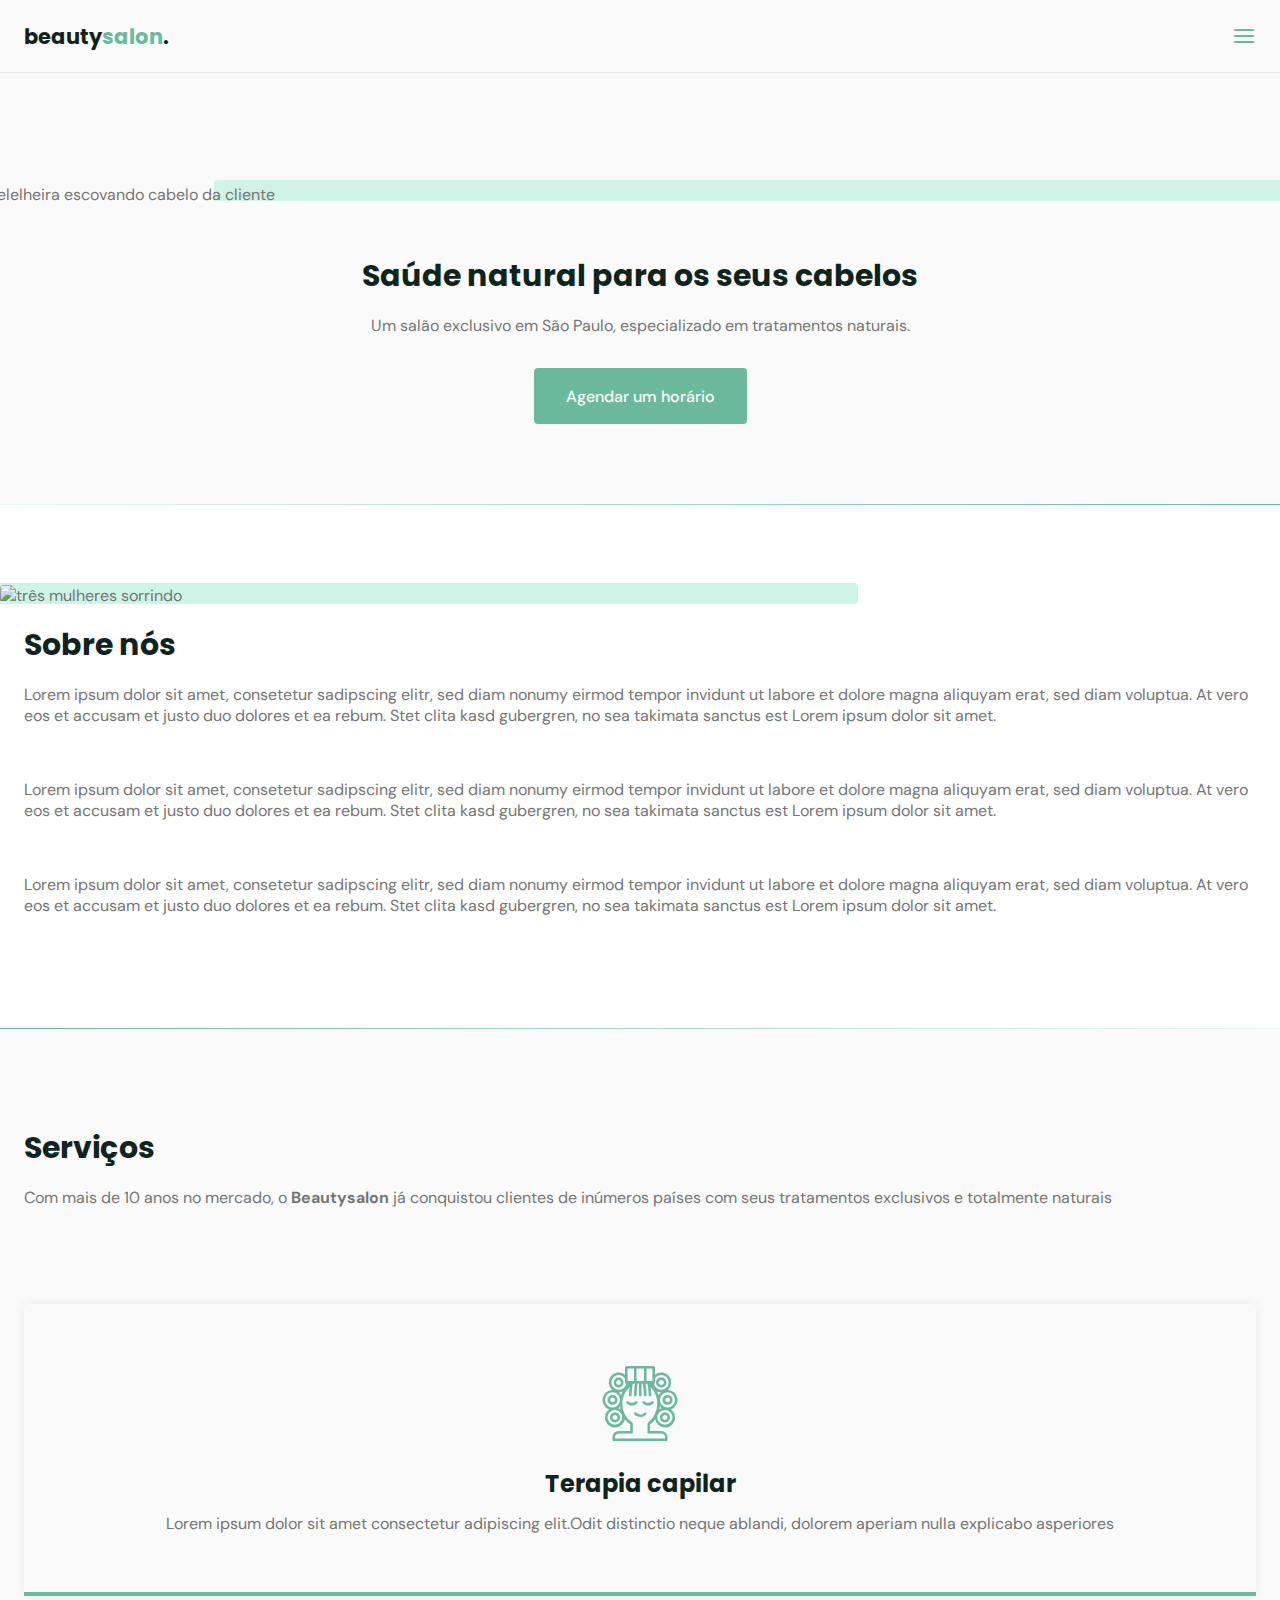
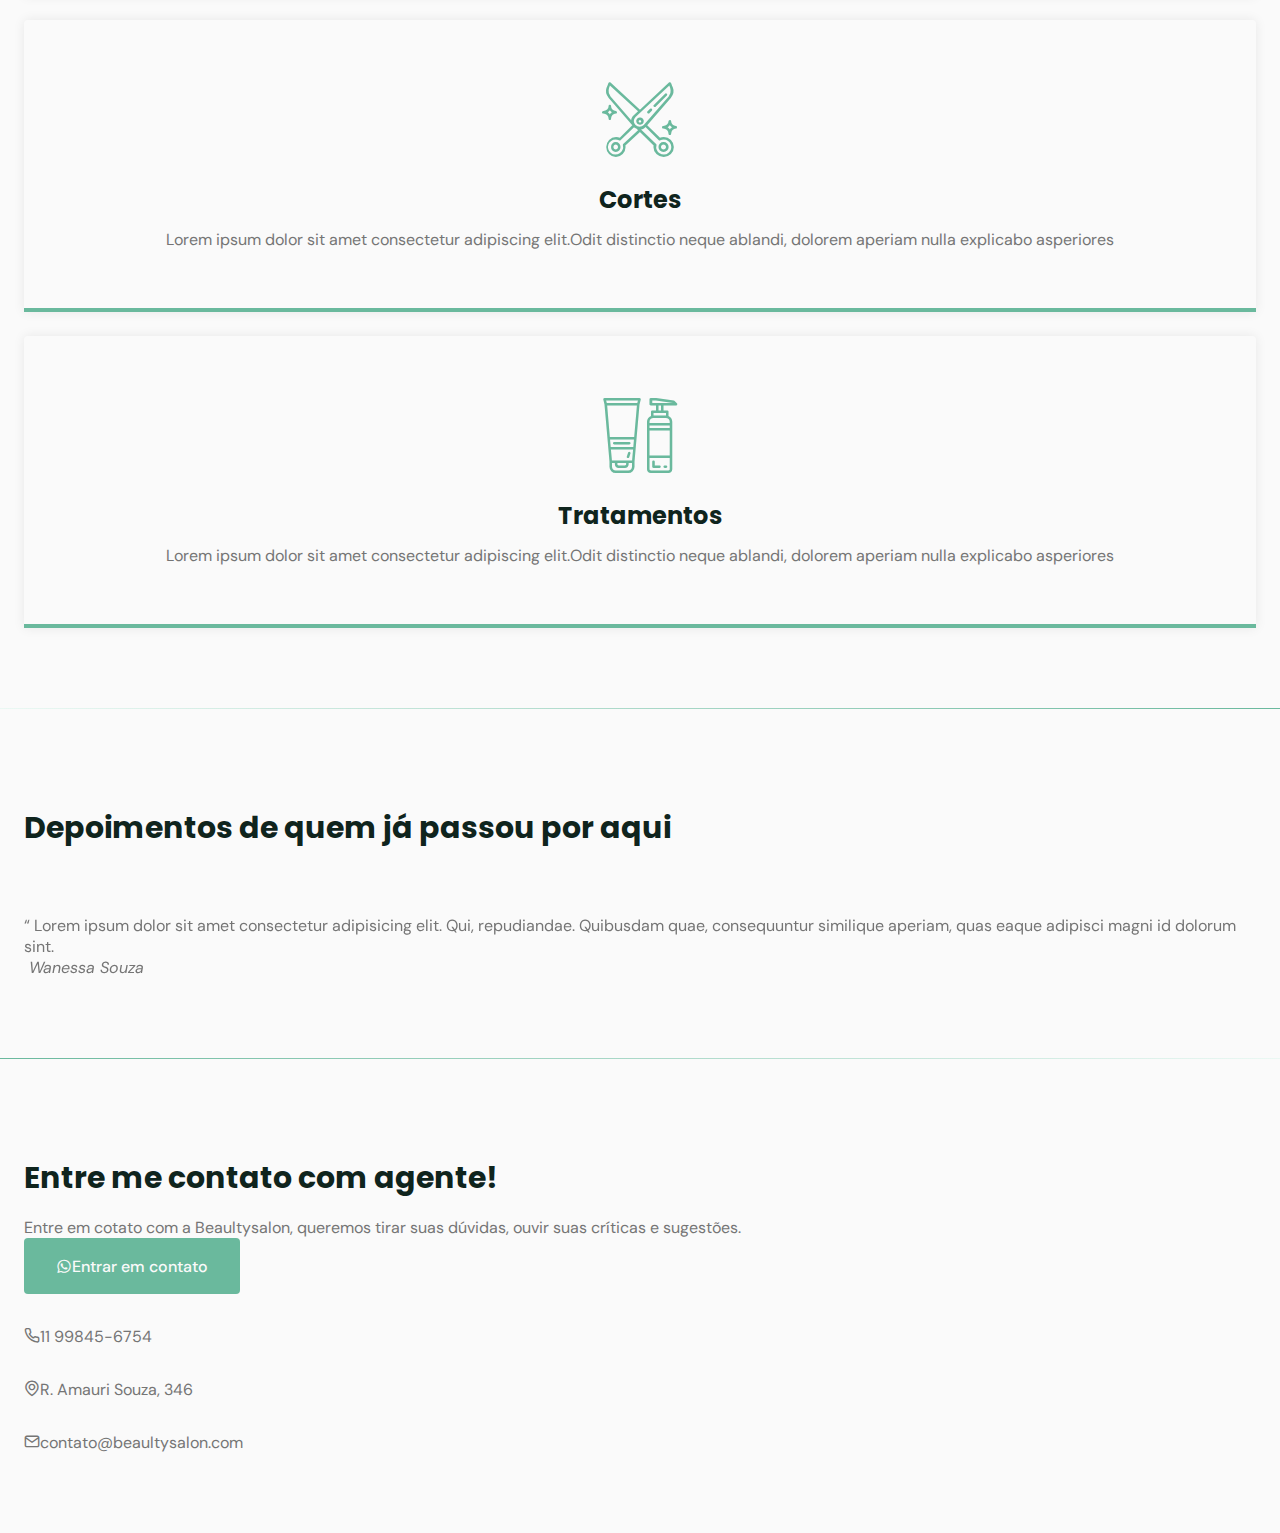
==== commit fa0e0401: "criando novas sections para os cards de depoimentos e links para medias sociais e classes swipper pa" ====
--- a/index.html
+++ b/index.html
@@ -1,119 +1,214 @@
 <!DOCTYPE html>
 <html lang="pti_BR">
 
-  <head>
-    <meta charset="utf-8">
-    <meta name="viewport" content="width=device-width">
-    <link rel="preconnect" href="https://fonts.googleapis.com">
-    <link rel="preconnect" href="https://fonts.gstatic.com" crossorigin>
-    <link
-      href="https://fonts.googleapis.com/css2?family=DM+Sans:wght@400;500;700&family=Poppins:wght@400;500;700&display=swap"
-      rel="stylesheet">
-    <link rel="stylesheet" href="assets/fonts/style.css">
-    <link rel="stylesheet" href="style.css">
-    <title>OriginSix</title>
-  </head>
-
-  <body>
-    <header id="header">
-      <nav class="container">
-        <a class="logo" href="#">beauty<span>salon</span>.</a>
-        <div class="menu">
-          <!-- atalho emmet-> ul>li*5a -->
-          <ul class="grid">
-            <li><a class="title" href="#home">Início</a></li>
-            <li><a class="title" href="#about">Sobre</a></li>
-            <li><a class="title" href="#services">Serviços</a></li>
-            <li><a class="title" href="#testimanials">Depoimentos</a></li>
-            <li><a class="title" href="#contact">Contato</a></li>
-          </ul>
-        </div>
-        <div class="icon-menu toggle"></div>
-        <div class="icon-close toggle"></div>
-      </nav>
-    </header>
-    <main>
-      <section class="section" id="home">
-        <div class="container grid">
-          <div class="image">
-            <img 
-              src="https://images.unsplash.com/photo-1562322140-8baeececf3df?ixlib=rb-1.2.1&ixid=MnwxMjA3fDB8MHxwaG90by1wYWdlfHx8fGVufDB8fHx8&auto=format&fit=crop&w=869&q=80"
-              alt="cabelelheira escovando cabelo da cliente">
-          </div>
-          <div class="text">
-            <h2 class="title">Saúde natural para os seus cabelos</h2>
-            <p>Um salão exclusivo em São Paulo, especializado em tratamentos naturais.</p>
-            <a class="button button" href="#">Agendar um horário</a>
-          </div>
-        </div>
-      </section>
-      <div class="divider-1"></div>
-      <!--atalho emmet -> section.section#about>.container.grid -->
-      <section id="about" class="section">
-        <div class="container grid"></div>
+<head>
+  <meta charset="utf-8">
+  <meta name="viewport" content="width=device-width">
+  <link rel="preconnect" href="https://fonts.googleapis.com">
+  <link rel="preconnect" href="https://fonts.gstatic.com" crossorigin>
+  <link
+    href="https://fonts.googleapis.com/css2?family=DM+Sans:wght@400;500;700&family=Poppins:wght@400;500;700&display=swap"
+    rel="stylesheet">
+  <link rel="stylesheet" href="https://unpkg.com/swiper/swiper-bundle.min.css" />
+
+  <link rel="stylesheet" href="assets/fonts/style.css">
+  <link rel="stylesheet" href="style.css">
+
+
+  <title>OriginSix</title>
+</head>
+
+<body>
+  <header id="header">
+    <nav class="container">
+      <a class="logo" href="#">beauty<span>salon</span>.</a>
+      <div class="menu">
+        <!-- atalho emmet-> ul>li*5a -->
+        <ul class="grid">
+          <li><a class="title" href="#home">Início</a></li>
+          <li><a class="title" href="#about">Sobre</a></li>
+          <li><a class="title" href="#services">Serviços</a></li>
+          <li><a class="title" href="#testimonials">Depoimentos</a></li>
+          <li><a class="title" href="#contact">Contato</a></li>
+        </ul>
+      </div>
+      <div class="icon-menu toggle"></div>
+      <div class="icon-close toggle"></div>
+    </nav>
+  </header>
+
+  <main>
+    <!--home--------------------------------------------------------->
+    <section class="section" id="home">
+      <div class="container grid">
         <div class="image">
           <img
-            src="https://images.unsplash.com/photo-1559599101-f09722fb4948?ixlib=rb-1.2.1&ixid=MnwxMjA3fDB8MHxwaG90by1wYWdlfHx8fGVufDB8fHx8&auto=format&fit=crop&w=869&q=80"
-            alt="três mulheres sorrindo">
+            src="https://images.unsplash.com/photo-1562322140-8baeececf3df?ixlib=rb-1.2.1&ixid=MnwxMjA3fDB8MHxwaG90by1wYWdlfHx8fGVufDB8fHx8&auto=format&fit=crop&w=869&q=80"
+            alt="cabelelheira escovando cabelo da cliente">
         </div>
         <div class="text">
-          <h2 class="title">Sobre nós</h2>
+          <h2 class="title">Saúde natural para os seus cabelos</h2>
+          <p>Um salão exclusivo em São Paulo, especializado em tratamentos naturais.</p>
+          <a class="button button" href="#">Agendar um horário</a>
+        </div>
+      </div>
+    </section>
+
+    <div class="divider-1"></div>
+
+    <!-- About ----------------------------------------------------->
+    <!--atalho emmet -> section.section#about>.container.grid -->
+    <section id="about" class="section">
+      <div class="container grid"></div>
+      <div class="image">
+        <img
+          src="https://images.unsplash.com/photo-1559599101-f09722fb4948?ixlib=rb-1.2.1&ixid=MnwxMjA3fDB8MHxwaG90by1wYWdlfHx8fGVufDB8fHx8&auto=format&fit=crop&w=869&q=80"
+          alt="três mulheres sorrindo">
+      </div>
+      <div class="text">
+        <h2 class="title">Sobre nós</h2>
+        <p>
+          Lorem ipsum dolor sit amet, consetetur sadipscing elitr, sed diam nonumy eirmod tempor invidunt ut labore et
+          dolore magna aliquyam erat, sed diam voluptua. At vero eos et accusam et justo duo dolores et ea rebum. Stet
+          clita kasd gubergren, no sea takimata sanctus est Lorem ipsum dolor sit amet.
+        </p>
+        <br>
+        <p>
+          Lorem ipsum dolor sit amet, consetetur sadipscing elitr, sed diam nonumy eirmod tempor invidunt ut labore et
+          dolore magna aliquyam erat, sed diam voluptua. At vero eos et accusam et justo duo dolores et ea rebum. Stet
+          clita kasd gubergren, no sea takimata sanctus est Lorem ipsum dolor sit amet.
+        </p>
+        <br>
+        <p>
+          Lorem ipsum dolor sit amet, consetetur sadipscing elitr, sed diam nonumy eirmod tempor invidunt ut labore et
+          dolore magna aliquyam erat, sed diam voluptua. At vero eos et accusam et justo duo dolores et ea rebum. Stet
+          clita kasd gubergren, no sea takimata sanctus est Lorem ipsum dolor sit amet.
+        </p>
+      </div>
+    </section>
+
+    <div class="divider-2"></div>
+
+    <!-- Services----------------------------------------------------- -->
+
+    <section class="section" id="services">
+      <div class="container grid">
+        <header>
+          <h2 class="title">Serviços</h2>
           <p>
-            Lorem ipsum dolor sit amet, consetetur sadipscing elitr, sed diam nonumy eirmod tempor invidunt ut labore et
-            dolore magna aliquyam erat, sed diam voluptua. At vero eos et accusam et justo duo dolores et ea rebum. Stet
-            clita kasd gubergren, no sea takimata sanctus est Lorem ipsum dolor sit amet.
+            Com mais de 10 anos no mercado, o <strong>Beautysalon</strong> já conquistou clientes de inúmeros países com
+            seus
+            tratamentos exclusivos e totalmente naturais
           </p>
-          <br>
-          <p>
-            Lorem ipsum dolor sit amet, consetetur sadipscing elitr, sed diam nonumy eirmod tempor invidunt ut labore et
-            dolore magna aliquyam erat, sed diam voluptua. At vero eos et accusam et justo duo dolores et ea rebum. Stet
-            clita kasd gubergren, no sea takimata sanctus est Lorem ipsum dolor sit amet.
-          </p>
-          <br>
-          <p>
-            Lorem ipsum dolor sit amet, consetetur sadipscing elitr, sed diam nonumy eirmod tempor invidunt ut labore et
-            dolore magna aliquyam erat, sed diam voluptua. At vero eos et accusam et justo duo dolores et ea rebum. Stet
-            clita kasd gubergren, no sea takimata sanctus est Lorem ipsum dolor sit amet.
-          </p>
-        </div>
-      </section>
-
-      <div class="divider-2"></div>
-
-      <section class="section" id="services">
-        <div class="container grid">
-          <header>
-            <h2 class="title">Serviços</h2>
-            <p>
-              Com mais de 10 anos no mercado, o <strong>Beautysalon</strong> já conquistou clientes de inúmeros países com seus 
-              tratamentos exclusivos e totalmente naturais
-            </p>
-          </header>
-
-          <div class="cards grid">
-
-            <div class="card">
-              <i class="icon-woman-hair"></i>
-              <h3 class="title">Terapia capilar</h3>
-              <p>Lorem ipsum dolor sit amet consectetur adipiscing elit.Odit distinctio neque ablandi, dolorem aperiam nulla explicabo asperiores</p>
+        </header>
+
+        <div class="cards grid">
+
+          <div class="card">
+            <i class="icon-woman-hair"></i>
+            <h3 class="title">Terapia capilar</h3>
+            <p>Lorem ipsum dolor sit amet consectetur adipiscing elit.Odit distinctio neque ablandi, dolorem aperiam
+              nulla explicabo asperiores</p>
+          </div>
+
+          <div class="card">
+            <i class="icon-trim"></i>
+            <h3 class="title">Cortes</h3>
+            <p>Lorem ipsum dolor sit amet consectetur adipiscing elit.Odit distinctio neque ablandi, dolorem aperiam
+              nulla explicabo asperiores</p>
+          </div>
+
+          <div class="card">
+            <i class="icon-cosmetic"></i>
+            <h3 class="title">Tratamentos</h3>
+            <p>Lorem ipsum dolor sit amet consectetur adipiscing elit.Odit distinctio neque ablandi, dolorem aperiam
+              nulla explicabo asperiores</p>
+          </div>
+        </div>
+      </div>
+    </section>
+
+    <div class="divider-1"></div>
+    <!-- Testimonials -->
+
+    <!-- emmet -> section.section#testimonials>.container.grid>header>h2 -->
+    <section class="section" id="testimonials">
+      <div class="container swiper">
+        <header>
+          <h2 class="title">Depoimentos de quem já passou por aqui</h2>
+        </header>
+        <div class="testimonials swiper-container">
+          <div class="swiper-wrapper">
+            <div class="testimonial swiper-slide">
+              <blockquote>
+                <p>
+                  <span>&ldquo;</span>
+                  Lorem ipsum dolor sit amet consectetur adipisicing elit. Qui, repudiandae. Quibusdam quae,
+                  consequuntur
+                  similique aperiam, quas eaque adipisci magni id dolorum sint.
+                </p>
+                <cite>
+                  <img src="assets/image/Img.svg" alt="">
+                  Wanessa Souza
+                </cite>
+              </blockquote>
             </div>
-
-            <div class="card">
-              <i class="icon-trim"></i>
-              <h3 class="title">Cortes</h3>
-              <p>Lorem ipsum dolor sit amet consectetur adipiscing elit.Odit distinctio neque ablandi, dolorem aperiam nulla explicabo asperiores</p>
+            <div class="testimonial swiper-slide">
+              <blockquote>
+                <p>
+                  <span>&ldquo;</span>
+                  Lorem ipsum dolor sit amet consectetur adipisicing elit. Qui, repudiandae. Quibusdam quae,
+                  consequuntur
+                  similique aperiam, quas eaque adipisci magni id dolorum sint.
+                </p>
+                <cite>
+                  <img src="assets/image/Img.svg" alt="">
+                  Wanessa Souza
+                </cite>
+              </blockquote>
             </div>
-
-            <div class="card">
-              <i class="icon-cosmetic"></i>
-              <h3 class="title">Tratamentos</h3>
-              <p>Lorem ipsum dolor sit amet consectetur adipiscing elit.Odit distinctio neque ablandi, dolorem aperiam nulla explicabo asperiores</p>
+            <div class="testimonial swiper-slide">
+              <blockquote>
+                <p>
+                  <span>&ldquo;</span>
+                  Lorem ipsum dolor sit amet consectetur adipisicing elit. Qui, repudiandae. Quibusdam quae,
+                  consequuntur
+                  similique aperiam, quas eaque adipisci magni id dolorum sint.
+                </p>
+                <cite>
+                  <img src="assets/image/Img.svg" alt="">
+                  Wanessa Souza
+                </cite>
+              </blockquote>
             </div>
           </div>
-        </div>
-      </section>
-    </main>
-    <script src="main.js"></script>
-  </body>
-
-</html>
+          <div class="swiper-pagination"></div>
+        </div>
+      </div>
+    </section>
+<div class="divider-2"></div>
+    <!-- Contact -->
+    <section class="section" id="contact">
+      <div class="container grid">
+        <div class="text">
+          <h2 class="title">Entre me contato com agente!</h2>
+          <p>Entre em cotato com a Beaultysalon, queremos tirar suas dúvidas, ouvir suas críticas e sugestões.</p>
+          <a href="https://api.whatsapp.com/send?phone=+5511998456754&text=Olá! gostaria de agendar uma horário? " class="button" target="_blank"><i class="icon-whatsapp"></i>Entrar em contato</a>
+        </div>
+<div class="links">
+  <ul class="grid">
+    <li><i class="icon-phone"></i>11 99845-6754</li>
+    <li><i class="icon-map-pin"></i>R. Amauri Souza, 346</li>
+    <li><i class="icon-mail"></i>contato@beaultysalon.com</li>
+  </ul>
+</div>
+
+      </div>
+    </section>
+  </main>
+  <script src="https://unpkg.com/swiper/swiper-bundle.min.js"></script>
+  <script src="https://unpkg.com/scrollreveal"></script>
+  <script src="main.js"></script>
+</body>
+
+</html>--- a/style.css
+++ b/style.css
@@ -8,7 +8,7 @@
   width:100%; /*ajustando tamanho da imgem ao tamanho do container*/
   height:auto;
 }
-  
+
 ul{
   list-style: none;
 }
@@ -28,11 +28,16 @@
   --text-color: hsl(0 0% 46%);
   --text-color-light: hsl(0 0% 98%);
   --body-color: hsl(0 0% 98%);
-  
+
 }
 
 
 /**************Base*************** */
+
+html{
+scroll-behavior:smooth;/*transition suave entre os menus.*/
+}
+
 body{
   font:400 1rem 'DM Sans',sans-serif;
   color: var(--text-color);
@@ -46,7 +51,7 @@
 }
 
 .button{
-  background-color: var(--base-color); 
+  background-color: var(--base-color);
   color: var(--text-color-light);
   height: 3.5rem;
   display:inline-flex;
@@ -74,7 +79,7 @@
   background: linear-gradient(
     270deg,
     hsla(var(--hue),65%, 88%,0.34),
-    hsla(var(--hue),36%,57%,1) 
+    hsla(var(--hue),36%,57%,1)
   );
 }
 
@@ -113,7 +118,7 @@
   border-bottom: 1px solid #e4e4e4;
   margin-bottom: 2rem;
   display: flex;
-  
+
   width: 100%;
   position: fixed;
   top: 0;
@@ -122,7 +127,27 @@
   background: var(--body-color);
 }
 
-
+#header.scroll{
+  background-color:var(--base-color);
+  transition:background 0.9s;
+  box-shadow:0px 0px 12px   rgba(0,0,0,0.15);
+  /*
+   0 -> deslocamento do eixo X
+   0 -> deslocamento do exixo y 
+   0 -> blur
+   0 -> proporcao
+   */
+}
+
+#header.scroll .logo span{
+  color:white;
+  transition:color 0.2s;
+}
+
+#header.scroll .icon-menu{
+  color:white;
+  transition:color 0.2s;
+} 
 
 /***************************Logo*****************************/
 
@@ -174,20 +199,28 @@
 
   position:absolute;
   left:0;
-  bottom:-1rem;  
+  bottom:-1rem;
   transition:width 0.2s;
 }
 
 nav ul li a:hover::after{
   width:100%;
 }
-  
+
 nav .menu{
   opacity:0;
   visibility: hidden;
-}
+  top: -20rem;/*aplicando transition do menu nav*/
+
+  transition:0.2s;
+}
+
+nav .menu ul{
+  display:none;/*aplicando transition do menu nav*/
+}
+
 /***************show menu*****************/
-nav.show .menu{ 
+nav.show .menu{
 /*atriguindo valor de uma class a uma tag -> nav.show sem espaço*/
 /*acessando uma class dentro de da tag -> nav .show  com espaço*/
   opacity:1;
@@ -202,13 +235,15 @@
   top: 0;
   left: 0;
 
-  display: grid;
-  place-content: center;
-}
-
-nav.show .menu{
-  display: grid;
-  place-content: center;
+  display: grid;/*aplicando transition do menu nav*/
+
+  place-content:center; /*aplicando transition do menu nav*/
+
+}
+
+nav.show .menu ul{
+  display: grid;/*aplicando transition do menu nav*/
+
 }
 
 show.nav ul.grid{
@@ -228,13 +263,16 @@
   opacity: 0;
 
   position: absolute;
-  top: 1.5rem;
-  right:1.5rem;
+  top: -1.5rem;
+  right:1.5rem;/*aplicando transition do menu amburger*/
+   
+  transition:.2s;/*aplicando transition do menu amburger*/
 }
 
 nav.show div.icon-close{
   visibility:visible;
   opacity: 1;
+  top:1.5rem;/*aplicando transition do menu amburger*/
 }
 /**************Home*************** */
 #home{
@@ -265,7 +303,7 @@
   right: 2.93rem;
 }
 
-#home .image img, 
+#home .image img,
 #home .image::before{
   border-radius:0.25rem;
 }
@@ -313,7 +351,7 @@
   position: relative;
 }
 
-#about .image img, 
+#about .image img,
 #about .image::before{
   border-radius:0.25rem;
 }
@@ -344,3 +382,17 @@
   border-radius:0.25rem 0.25rem 0 0;
   text-align:center;
 }
+
+.card i {
+  display:block;
+  margin-bottom:1.5rem;
+  font-size:5rem;
+  color:var(--base-color);
+}
+
+.card .title{
+  font-size:1.5rem;
+  margin-bottom: 0.75rem;
+}
+
+
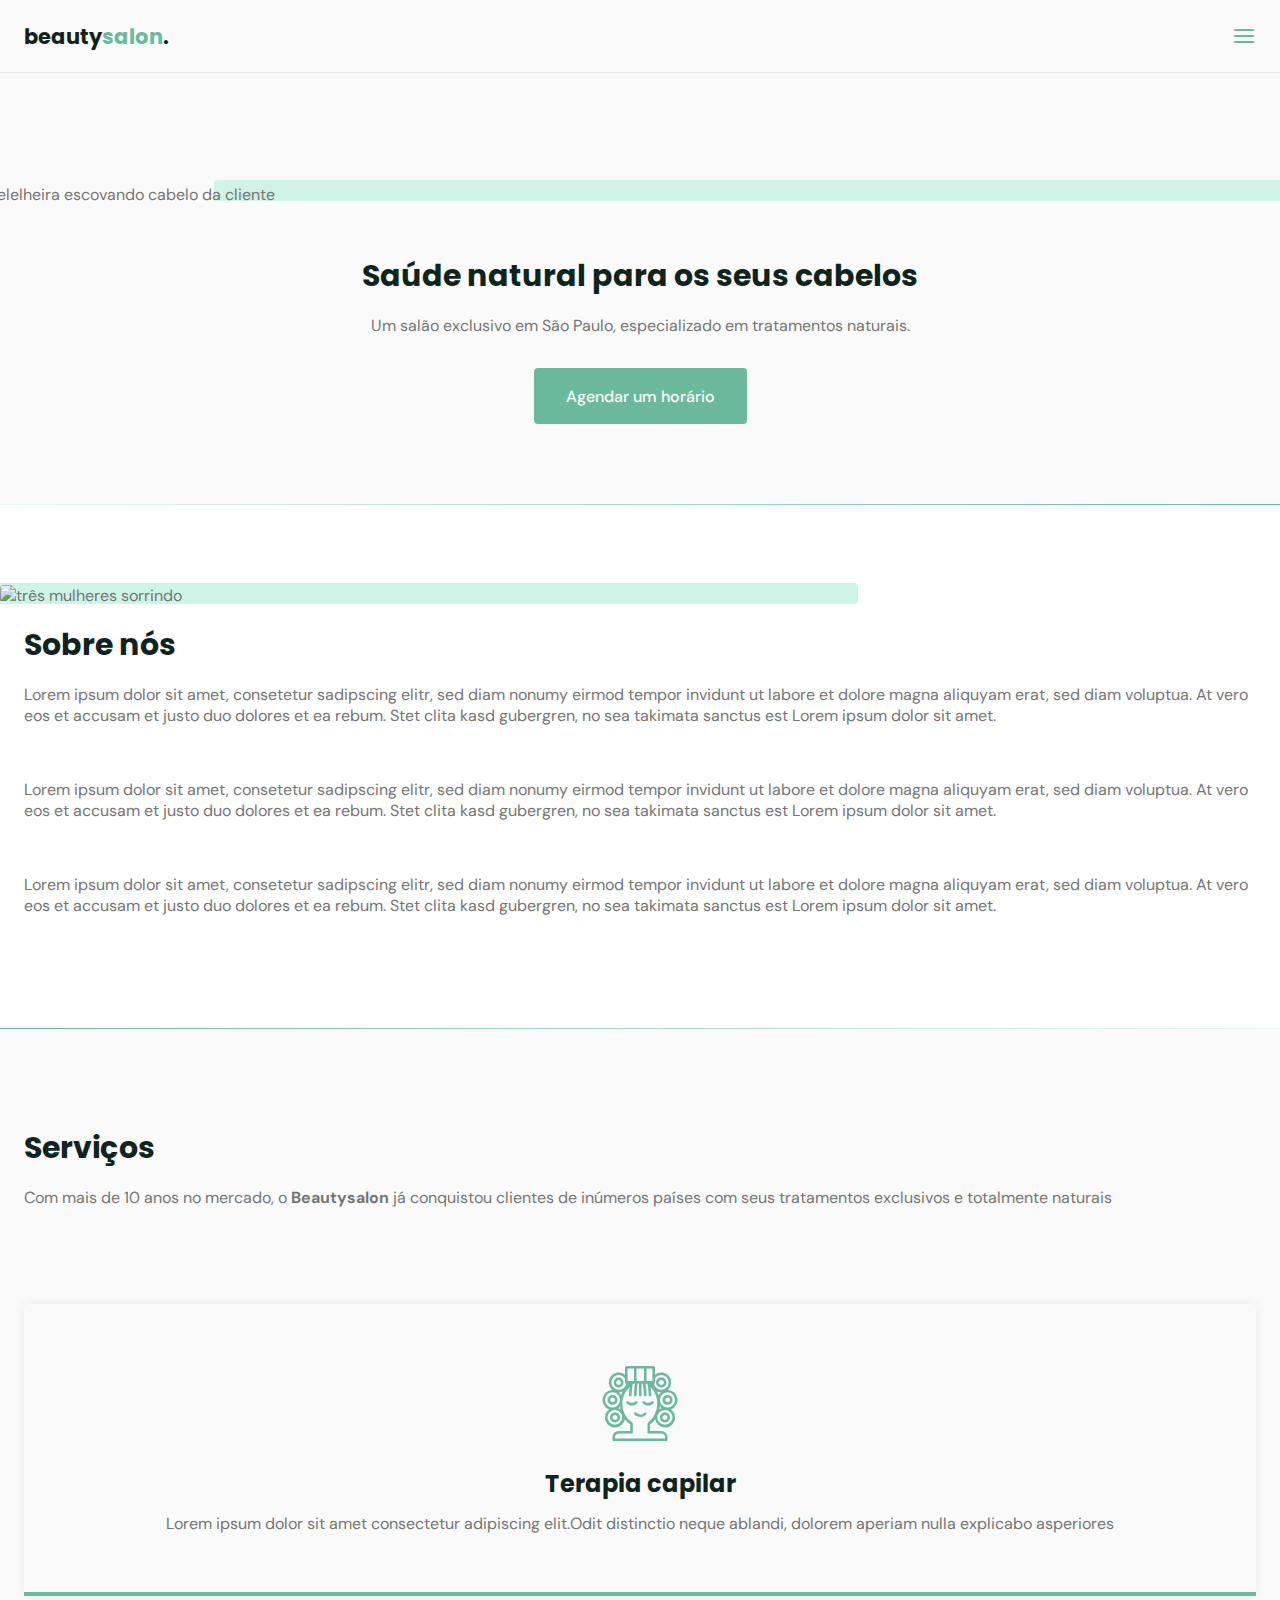
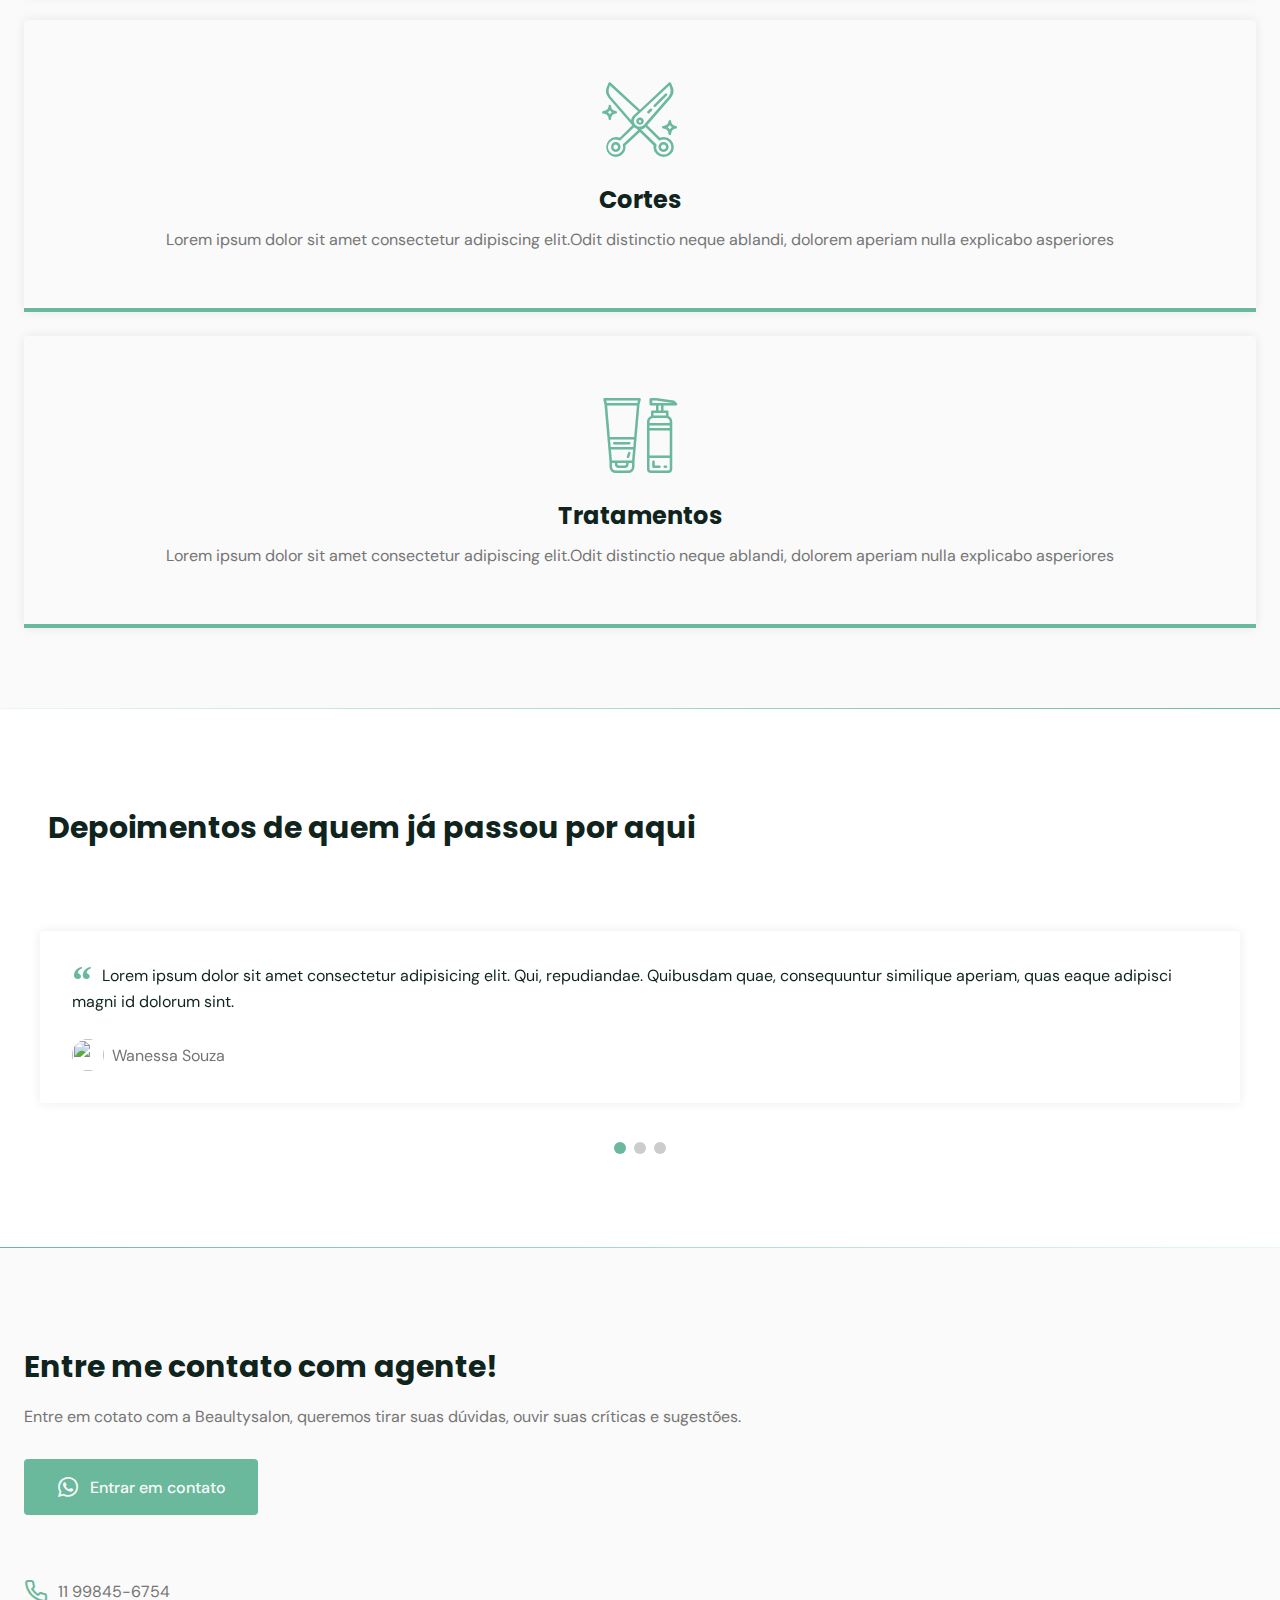
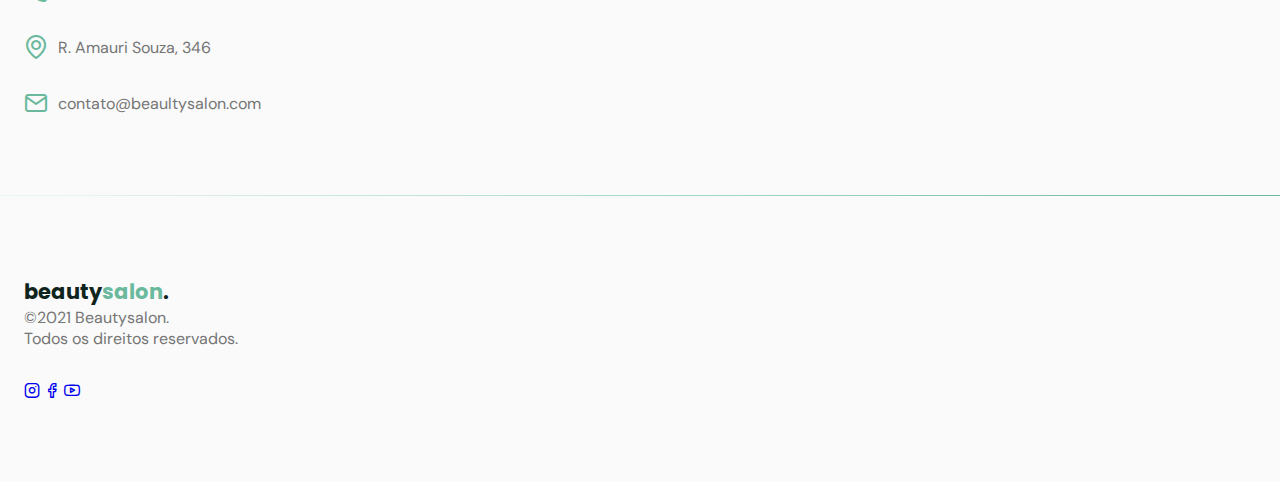
==== commit cf6a959f: "criando footer" ====
--- a/index.html
+++ b/index.html
@@ -1,214 +1,231 @@
 <!DOCTYPE html>
 <html lang="pti_BR">
 
-<head>
-  <meta charset="utf-8">
-  <meta name="viewport" content="width=device-width">
-  <link rel="preconnect" href="https://fonts.googleapis.com">
-  <link rel="preconnect" href="https://fonts.gstatic.com" crossorigin>
-  <link
-    href="https://fonts.googleapis.com/css2?family=DM+Sans:wght@400;500;700&family=Poppins:wght@400;500;700&display=swap"
-    rel="stylesheet">
-  <link rel="stylesheet" href="https://unpkg.com/swiper/swiper-bundle.min.css" />
-
-  <link rel="stylesheet" href="assets/fonts/style.css">
-  <link rel="stylesheet" href="style.css">
-
-
-  <title>OriginSix</title>
-</head>
-
-<body>
-  <header id="header">
-    <nav class="container">
-      <a class="logo" href="#">beauty<span>salon</span>.</a>
-      <div class="menu">
-        <!-- atalho emmet-> ul>li*5a -->
-        <ul class="grid">
-          <li><a class="title" href="#home">Início</a></li>
-          <li><a class="title" href="#about">Sobre</a></li>
-          <li><a class="title" href="#services">Serviços</a></li>
-          <li><a class="title" href="#testimonials">Depoimentos</a></li>
-          <li><a class="title" href="#contact">Contato</a></li>
-        </ul>
-      </div>
-      <div class="icon-menu toggle"></div>
-      <div class="icon-close toggle"></div>
-    </nav>
-  </header>
-
-  <main>
-    <!--home--------------------------------------------------------->
-    <section class="section" id="home">
-      <div class="container grid">
+  <head>
+    <meta charset="utf-8">
+    <meta name="viewport" content="width=device-width">
+    <link rel="preconnect" href="https://fonts.googleapis.com">
+    <link rel="preconnect" href="https://fonts.gstatic.com" crossorigin>
+    <link
+      href="https://fonts.googleapis.com/css2?family=DM+Sans:wght@400;500;700&family=Poppins:wght@400;500;700&display=swap"
+      rel="stylesheet">
+    <link rel="stylesheet" href="https://unpkg.com/swiper/swiper-bundle.min.css" />
+
+    <link rel="stylesheet" href="assets/fonts/style.css">
+    <link rel="stylesheet" href="style.css">
+
+
+    <title>OriginSix</title>
+  </head>
+
+  <body>
+    <header id="header">
+      <nav class="container">
+        <a class="logo" href="#">beauty<span>salon</span>.</a>
+        <div class="menu">
+          <!-- atalho emmet-> ul>li*5a -->
+          <ul class="grid">
+            <li><a class="title" href="#home">Início</a></li>
+            <li><a class="title" href="#about">Sobre</a></li>
+            <li><a class="title" href="#services">Serviços</a></li>
+            <li><a class="title" href="#testimonials">Depoimentos</a></li>
+            <li><a class="title" href="#contact">Contato</a></li>
+          </ul>
+        </div>
+        <div class="icon-menu toggle"></div>
+        <div class="icon-close toggle"></div>
+      </nav>
+    </header>
+
+    <main>
+      <!--home--------------------------------------------------------->
+      <section class="section" id="home">
+        <div class="container grid">
+          <div class="image">
+            <img
+              src="https://images.unsplash.com/photo-1562322140-8baeececf3df?ixlib=rb-1.2.1&ixid=MnwxMjA3fDB8MHxwaG90by1wYWdlfHx8fGVufDB8fHx8&auto=format&fit=crop&w=869&q=80"
+              alt="cabelelheira escovando cabelo da cliente">
+          </div>
+          <div class="text">
+            <h2 class="title">Saúde natural para os seus cabelos</h2>
+            <p>Um salão exclusivo em São Paulo, especializado em tratamentos naturais.</p>
+            <a class="button button" href="#">Agendar um horário</a>
+          </div>
+        </div>
+      </section>
+
+      <div class="divider-1"></div>
+
+      <!-- About ----------------------------------------------------->
+      <!--atalho emmet -> section.section#about>.container.grid -->
+      <section id="about" class="section">
+        <div class="container grid"></div>
         <div class="image">
           <img
-            src="https://images.unsplash.com/photo-1562322140-8baeececf3df?ixlib=rb-1.2.1&ixid=MnwxMjA3fDB8MHxwaG90by1wYWdlfHx8fGVufDB8fHx8&auto=format&fit=crop&w=869&q=80"
-            alt="cabelelheira escovando cabelo da cliente">
+            src="https://images.unsplash.com/photo-1559599101-f09722fb4948?ixlib=rb-1.2.1&ixid=MnwxMjA3fDB8MHxwaG90by1wYWdlfHx8fGVufDB8fHx8&auto=format&fit=crop&w=869&q=80"
+            alt="três mulheres sorrindo">
         </div>
         <div class="text">
-          <h2 class="title">Saúde natural para os seus cabelos</h2>
-          <p>Um salão exclusivo em São Paulo, especializado em tratamentos naturais.</p>
-          <a class="button button" href="#">Agendar um horário</a>
-        </div>
-      </div>
-    </section>
-
-    <div class="divider-1"></div>
-
-    <!-- About ----------------------------------------------------->
-    <!--atalho emmet -> section.section#about>.container.grid -->
-    <section id="about" class="section">
-      <div class="container grid"></div>
-      <div class="image">
-        <img
-          src="https://images.unsplash.com/photo-1559599101-f09722fb4948?ixlib=rb-1.2.1&ixid=MnwxMjA3fDB8MHxwaG90by1wYWdlfHx8fGVufDB8fHx8&auto=format&fit=crop&w=869&q=80"
-          alt="três mulheres sorrindo">
-      </div>
-      <div class="text">
-        <h2 class="title">Sobre nós</h2>
-        <p>
-          Lorem ipsum dolor sit amet, consetetur sadipscing elitr, sed diam nonumy eirmod tempor invidunt ut labore et
-          dolore magna aliquyam erat, sed diam voluptua. At vero eos et accusam et justo duo dolores et ea rebum. Stet
-          clita kasd gubergren, no sea takimata sanctus est Lorem ipsum dolor sit amet.
-        </p>
-        <br>
-        <p>
-          Lorem ipsum dolor sit amet, consetetur sadipscing elitr, sed diam nonumy eirmod tempor invidunt ut labore et
-          dolore magna aliquyam erat, sed diam voluptua. At vero eos et accusam et justo duo dolores et ea rebum. Stet
-          clita kasd gubergren, no sea takimata sanctus est Lorem ipsum dolor sit amet.
-        </p>
-        <br>
-        <p>
-          Lorem ipsum dolor sit amet, consetetur sadipscing elitr, sed diam nonumy eirmod tempor invidunt ut labore et
-          dolore magna aliquyam erat, sed diam voluptua. At vero eos et accusam et justo duo dolores et ea rebum. Stet
-          clita kasd gubergren, no sea takimata sanctus est Lorem ipsum dolor sit amet.
-        </p>
-      </div>
-    </section>
-
-    <div class="divider-2"></div>
-
-    <!-- Services----------------------------------------------------- -->
-
-    <section class="section" id="services">
-      <div class="container grid">
-        <header>
-          <h2 class="title">Serviços</h2>
+          <h2 class="title">Sobre nós</h2>
           <p>
-            Com mais de 10 anos no mercado, o <strong>Beautysalon</strong> já conquistou clientes de inúmeros países com
-            seus
-            tratamentos exclusivos e totalmente naturais
+            Lorem ipsum dolor sit amet, consetetur sadipscing elitr, sed diam nonumy eirmod tempor invidunt ut labore et
+            dolore magna aliquyam erat, sed diam voluptua. At vero eos et accusam et justo duo dolores et ea rebum. Stet
+            clita kasd gubergren, no sea takimata sanctus est Lorem ipsum dolor sit amet.
           </p>
-        </header>
-
-        <div class="cards grid">
-
-          <div class="card">
-            <i class="icon-woman-hair"></i>
-            <h3 class="title">Terapia capilar</h3>
-            <p>Lorem ipsum dolor sit amet consectetur adipiscing elit.Odit distinctio neque ablandi, dolorem aperiam
-              nulla explicabo asperiores</p>
-          </div>
-
-          <div class="card">
-            <i class="icon-trim"></i>
-            <h3 class="title">Cortes</h3>
-            <p>Lorem ipsum dolor sit amet consectetur adipiscing elit.Odit distinctio neque ablandi, dolorem aperiam
-              nulla explicabo asperiores</p>
-          </div>
-
-          <div class="card">
-            <i class="icon-cosmetic"></i>
-            <h3 class="title">Tratamentos</h3>
-            <p>Lorem ipsum dolor sit amet consectetur adipiscing elit.Odit distinctio neque ablandi, dolorem aperiam
-              nulla explicabo asperiores</p>
-          </div>
-        </div>
-      </div>
-    </section>
-
-    <div class="divider-1"></div>
-    <!-- Testimonials -->
-
-    <!-- emmet -> section.section#testimonials>.container.grid>header>h2 -->
-    <section class="section" id="testimonials">
-      <div class="container swiper">
-        <header>
-          <h2 class="title">Depoimentos de quem já passou por aqui</h2>
-        </header>
-        <div class="testimonials swiper-container">
-          <div class="swiper-wrapper">
-            <div class="testimonial swiper-slide">
-              <blockquote>
-                <p>
-                  <span>&ldquo;</span>
-                  Lorem ipsum dolor sit amet consectetur adipisicing elit. Qui, repudiandae. Quibusdam quae,
-                  consequuntur
-                  similique aperiam, quas eaque adipisci magni id dolorum sint.
-                </p>
-                <cite>
-                  <img src="assets/image/Img.svg" alt="">
-                  Wanessa Souza
-                </cite>
-              </blockquote>
-            </div>
-            <div class="testimonial swiper-slide">
-              <blockquote>
-                <p>
-                  <span>&ldquo;</span>
-                  Lorem ipsum dolor sit amet consectetur adipisicing elit. Qui, repudiandae. Quibusdam quae,
-                  consequuntur
-                  similique aperiam, quas eaque adipisci magni id dolorum sint.
-                </p>
-                <cite>
-                  <img src="assets/image/Img.svg" alt="">
-                  Wanessa Souza
-                </cite>
-              </blockquote>
-            </div>
-            <div class="testimonial swiper-slide">
-              <blockquote>
-                <p>
-                  <span>&ldquo;</span>
-                  Lorem ipsum dolor sit amet consectetur adipisicing elit. Qui, repudiandae. Quibusdam quae,
-                  consequuntur
-                  similique aperiam, quas eaque adipisci magni id dolorum sint.
-                </p>
-                <cite>
-                  <img src="assets/image/Img.svg" alt="">
-                  Wanessa Souza
-                </cite>
-              </blockquote>
-            </div>
-          </div>
-          <div class="swiper-pagination"></div>
-        </div>
-      </div>
-    </section>
-<div class="divider-2"></div>
-    <!-- Contact -->
-    <section class="section" id="contact">
-      <div class="container grid">
-        <div class="text">
-          <h2 class="title">Entre me contato com agente!</h2>
-          <p>Entre em cotato com a Beaultysalon, queremos tirar suas dúvidas, ouvir suas críticas e sugestões.</p>
-          <a href="https://api.whatsapp.com/send?phone=+5511998456754&text=Olá! gostaria de agendar uma horário? " class="button" target="_blank"><i class="icon-whatsapp"></i>Entrar em contato</a>
-        </div>
-<div class="links">
-  <ul class="grid">
-    <li><i class="icon-phone"></i>11 99845-6754</li>
-    <li><i class="icon-map-pin"></i>R. Amauri Souza, 346</li>
-    <li><i class="icon-mail"></i>contato@beaultysalon.com</li>
-  </ul>
-</div>
-
-      </div>
-    </section>
-  </main>
-  <script src="https://unpkg.com/swiper/swiper-bundle.min.js"></script>
-  <script src="https://unpkg.com/scrollreveal"></script>
-  <script src="main.js"></script>
-</body>
-
-</html>+          <br>
+          <p>
+            Lorem ipsum dolor sit amet, consetetur sadipscing elitr, sed diam nonumy eirmod tempor invidunt ut labore et
+            dolore magna aliquyam erat, sed diam voluptua. At vero eos et accusam et justo duo dolores et ea rebum. Stet
+            clita kasd gubergren, no sea takimata sanctus est Lorem ipsum dolor sit amet.
+          </p>
+          <br>
+          <p>
+            Lorem ipsum dolor sit amet, consetetur sadipscing elitr, sed diam nonumy eirmod tempor invidunt ut labore et
+            dolore magna aliquyam erat, sed diam voluptua. At vero eos et accusam et justo duo dolores et ea rebum. Stet
+            clita kasd gubergren, no sea takimata sanctus est Lorem ipsum dolor sit amet.
+          </p>
+        </div>
+      </section>
+
+      <div class="divider-2"></div>
+
+      <!-- Services----------------------------------------------------- -->
+
+      <section class="section" id="services">
+        <div class="container grid">
+          <header>
+            <h2 class="title">Serviços</h2>
+            <p>
+              Com mais de 10 anos no mercado, o <strong>Beautysalon</strong> já conquistou clientes de inúmeros países com
+              seus
+              tratamentos exclusivos e totalmente naturais
+            </p>
+          </header>
+
+          <div class="cards grid">
+
+            <div class="card">
+              <i class="icon-woman-hair"></i>
+              <h3 class="title">Terapia capilar</h3>
+              <p>Lorem ipsum dolor sit amet consectetur adipiscing elit.Odit distinctio neque ablandi, dolorem aperiam
+                nulla explicabo asperiores</p>
+            </div>
+
+            <div class="card">
+              <i class="icon-trim"></i>
+              <h3 class="title">Cortes</h3>
+              <p>Lorem ipsum dolor sit amet consectetur adipiscing elit.Odit distinctio neque ablandi, dolorem aperiam
+                nulla explicabo asperiores</p>
+            </div>
+
+            <div class="card">
+              <i class="icon-cosmetic"></i>
+              <h3 class="title">Tratamentos</h3>
+              <p>Lorem ipsum dolor sit amet consectetur adipiscing elit.Odit distinctio neque ablandi, dolorem aperiam
+                nulla explicabo asperiores</p>
+            </div>
+          </div>
+        </div>
+      </section>
+
+      <div class="divider-1"></div>
+      <!-- Testimonials -->
+
+      <!-- emmet -> section.section#testimonials>.container.grid>header>h2 -->
+      <section class="section" id="testimonials">
+        <div class="container swiper">
+          <header>
+            <h2 class="title">Depoimentos de quem já passou por aqui</h2>
+          </header>
+          <div class="testimonials swiper-container">
+            <div class="swiper-wrapper">
+              <div class="testimonial swiper-slide">
+                <blockquote>
+                  <p>
+                    <span>&ldquo;</span>
+                    Lorem ipsum dolor sit amet consectetur adipisicing elit. Qui, repudiandae. Quibusdam quae,
+                    consequuntur
+                    similique aperiam, quas eaque adipisci magni id dolorum sint.
+                  </p>
+                  <cite>
+                    <img src="assets/image/Img.svg" alt="">
+                    Wanessa Souza
+                  </cite>
+                </blockquote>
+              </div>
+              <div class="testimonial swiper-slide">
+                <blockquote>
+                  <p>
+                    <span>&ldquo;</span>
+                    Lorem ipsum dolor sit amet consectetur adipisicing elit. Qui, repudiandae. Quibusdam quae,
+                    consequuntur
+                    similique aperiam, quas eaque adipisci magni id dolorum sint.
+                  </p>
+                  <cite>
+                    <img src="assets/image/Img.svg" alt="">
+                    Wanessa Souza
+                  </cite>
+                </blockquote>
+              </div>
+              <div class="testimonial swiper-slide">
+                <blockquote>
+                  <p>
+                    <span>&ldquo;</span>
+                    Lorem ipsum dolor sit amet consectetur adipisicing elit. Qui, repudiandae. Quibusdam quae,
+                    consequuntur
+                    similique aperiam, quas eaque adipisci magni id dolorum sint.
+                  </p>
+                  <cite>
+                    <img src="assets/image/Img.svg" alt="">
+                    Wanessa Souza
+                  </cite>
+                </blockquote>
+              </div>
+            </div>
+            <div class="swiper-pagination"></div>
+          </div>
+        </div>
+      </section>
+      <div class="divider-2"></div>
+      <!-- Contact -->
+      <section class="section" id="contact">
+        <div class="container grid">
+          <div class="text">
+            <h2 class="title">Entre me contato com agente!</h2>
+            <p>Entre em cotato com a Beaultysalon, queremos tirar suas dúvidas, ouvir suas críticas e sugestões.</p>
+            <a href="https://api.whatsapp.com/send?phone=+5511998456754&text=Olá! gostaria de agendar uma horário? " class="button" target="_blank"><i class="icon-whatsapp"></i>Entrar em contato</a>
+          </div>
+          <div class="links">
+            <ul class="grid">
+              <li><i class="icon-phone"></i>11 99845-6754</li>
+              <li><i class="icon-map-pin"></i>R. Amauri Souza, 346</li>
+              <li><i class="icon-mail"></i>contato@beaultysalon.com</li>
+            </ul>
+          </div>
+
+        </div>
+      </section>      
+      <div class="divider-1"></div>
+    </main>
+
+<footer class="section">
+        <div class="container grid">
+          <div class="brand">
+            <a class="logo logo-alt" href="#home">beauty<span>salon</span>.</a>
+            <p>©2021 Beautysalon.</p>
+            <p>Todos os direitos reservados.</p>
+          </div>
+          <div class="social">
+            <a href="https://intagram.com" target="_blank"><i class="icon-instagram"></i></a>
+            <a href="https://facebook.com" target="_blank"><i class="icon-facebook"></i></a>
+            <a href="https://youtebe.com" target="_blank"><i class="icon-youtube"></i></a>
+          </div>
+        </div>
+      </footer>
+      <a href="#home" class="back-to-top"><i class="icon-arrow-up"></i></a>
+    <script src="https://unpkg.com/swiper/swiper-bundle.min.js"></script>
+    <script src="https://unpkg.com/scrollreveal"></script>
+    <script src="main.js"></script>
+  </body>
+
+</html>
--- a/style.css
+++ b/style.css
@@ -396,3 +396,101 @@
 }
 
 
+/*******************Testimonials********************/
+
+#testimonials{
+  background:white;
+}
+
+#testimonial .container{
+  margin-left: 0;
+  margin-right: 0;
+}
+
+#testimonials header{
+  margin-left: 1.5rem;
+  margin-right: 1.5rem;
+  margin-bottom: 0;
+}
+
+#testimonials blockquote{
+  padding: 2rem;/*espaço da caixa*/
+  box-shadow:0px 0px 12px rgba(0,0,0,0.08);
+  border-radius:0.25rem;
+}
+
+#testimonials blockquote p{/*position das aspas*/
+  position:relative;
+  text-indent:1.875rem;/*identacao das aspas*/
+  line-height:1.625rem;/*espacy in text */
+  margin-bottom:1.5rem;
+  color: var(--title-color);
+}
+
+#testimonials blockquote p span{/*ajustando position das aspas*/
+  font:700 2.5rem serif;
+  position:absolute;
+  top: -0.375rem;
+  left: -1.875rem;
+  color:var(--base-color);
+}
+
+#testimonials cite{
+  display:flex;
+  align-items:center;
+  font-style:normal;
+}
+
+
+#testimonials cite img{
+  width:2rem;
+  height:2rem;
+  object-fit:cover;
+  margin-right:0.5rem;
+  clip-path:circle();/*criar uma mascara circular na image*/
+}
+
+/* slide */
+
+.swiper-slide{
+  height:auto;
+  padding:4rem 1rem;
+}
+
+.swiper-pagination-bullet{
+  width: 0.75rem;
+  height: 0.75rem;
+}
+
+.swiper-pagination-bullet-active{
+  background:var(--base-color) ;
+}
+
+/************************ contact************** */
+
+#contact .grid{
+  gap: 4rem;
+}
+
+#contact .text p{
+  margin-bottom: 2rem;
+}
+
+#contact .button i,
+#contact ul li i {
+  font-size: 1.5rem;
+  margin-right:0.625rem;
+}
+
+#contact ul.grid{
+  gap: 2rem;
+}
+
+#contact ul li{
+  display: flex;
+  align-items: center;
+}
+
+#contact ul li i{
+  color: var(--base-color);
+}